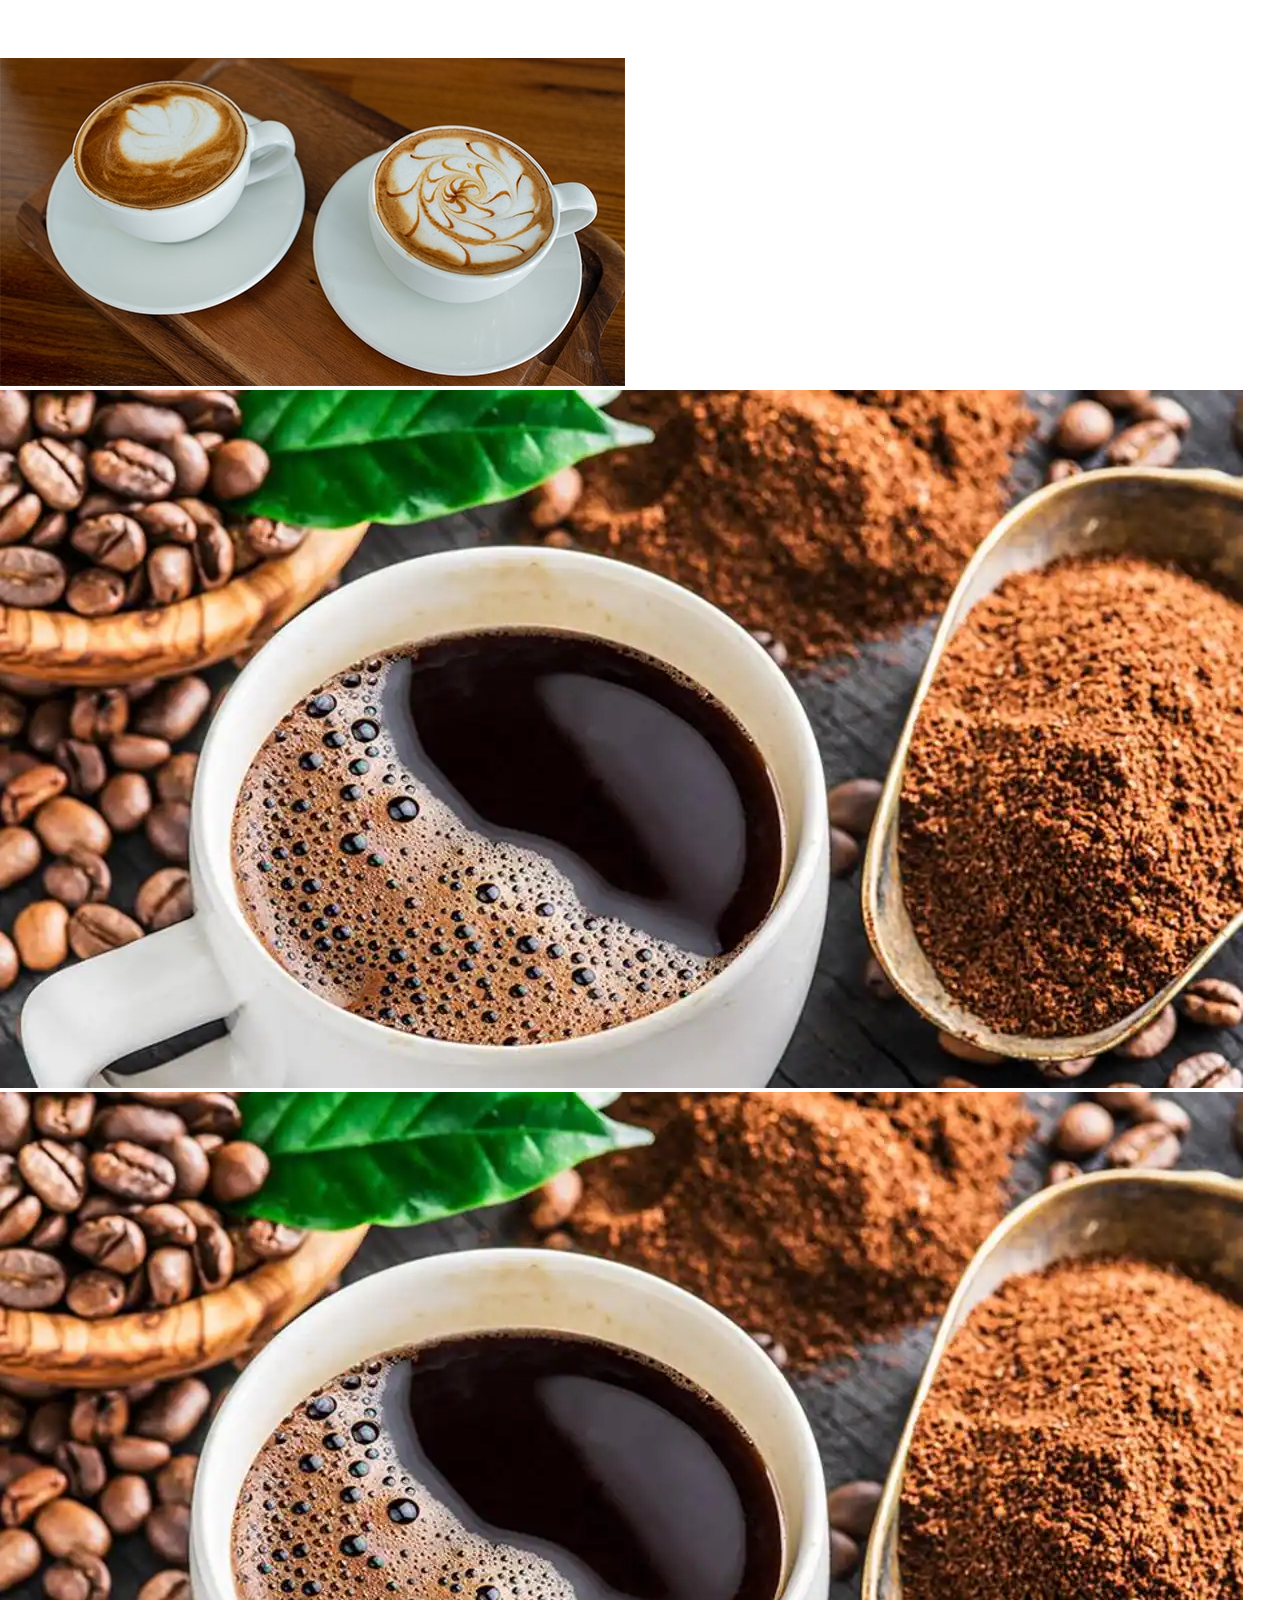
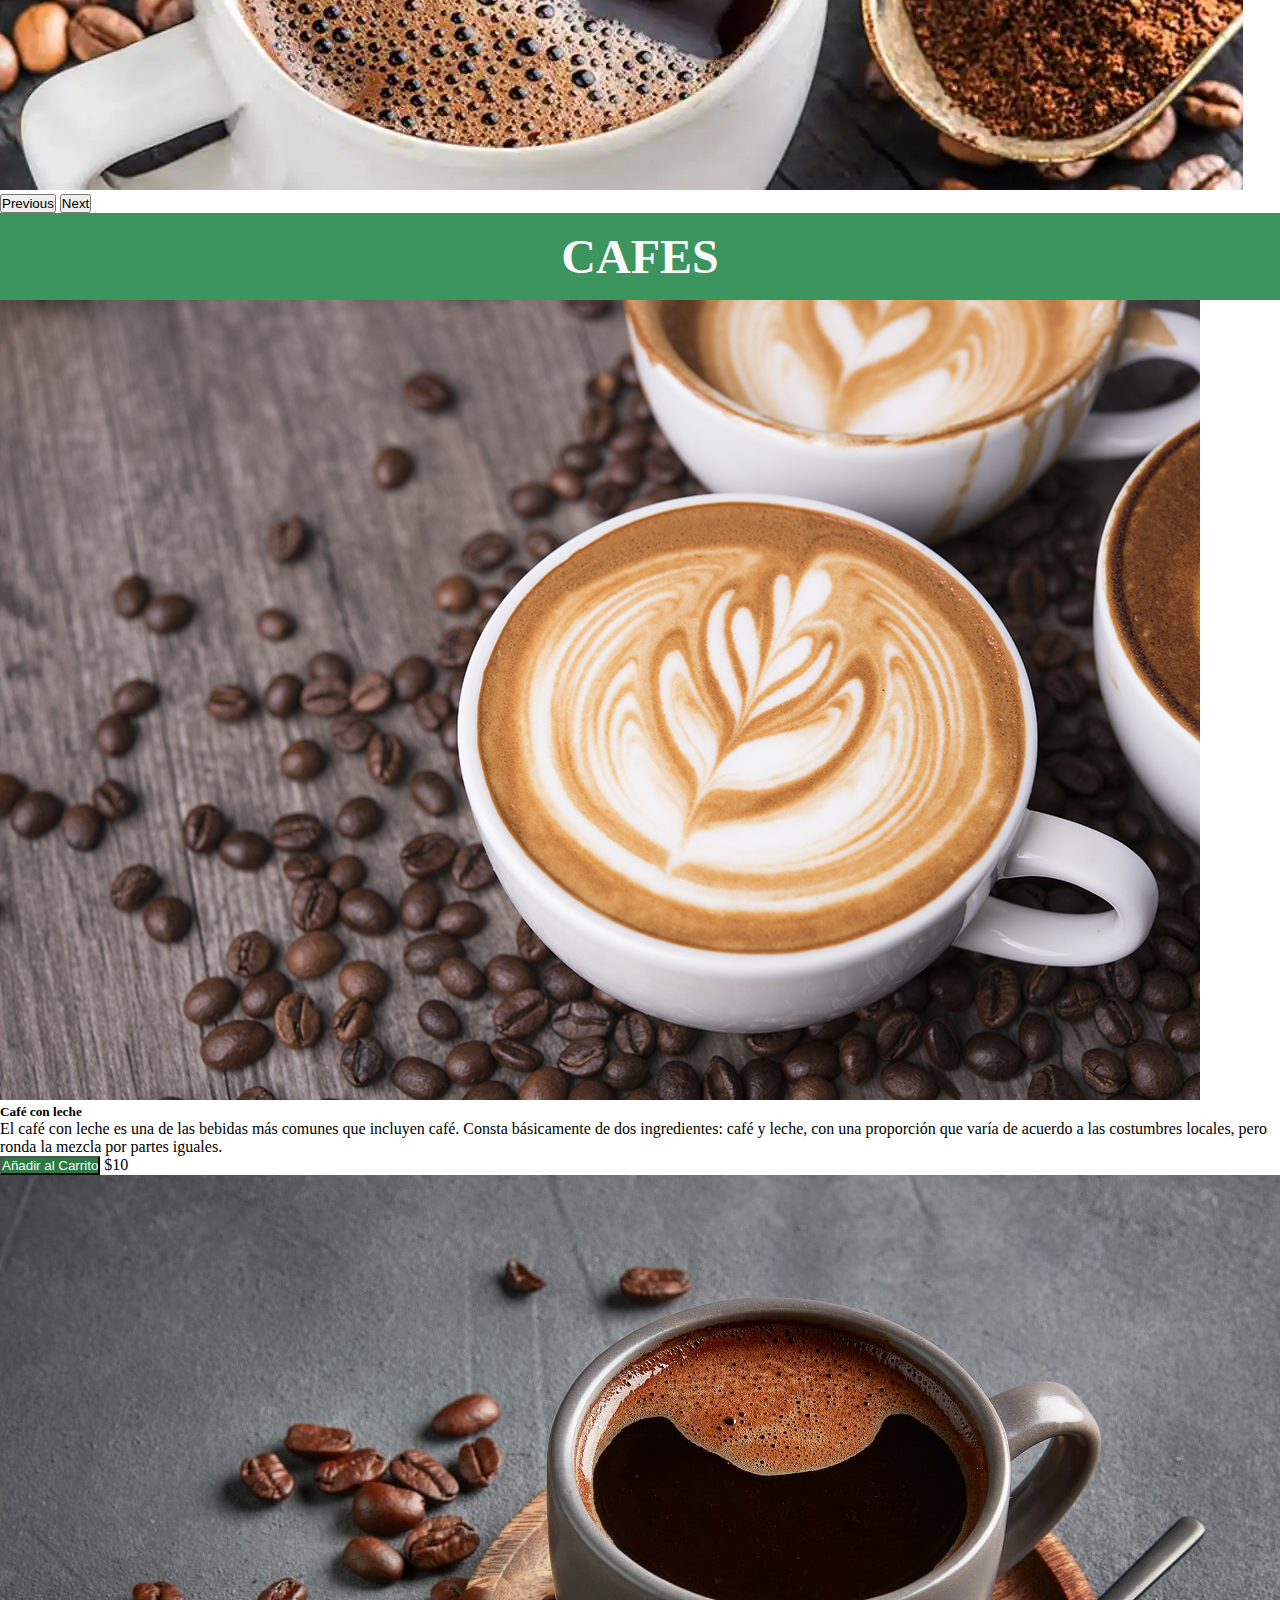
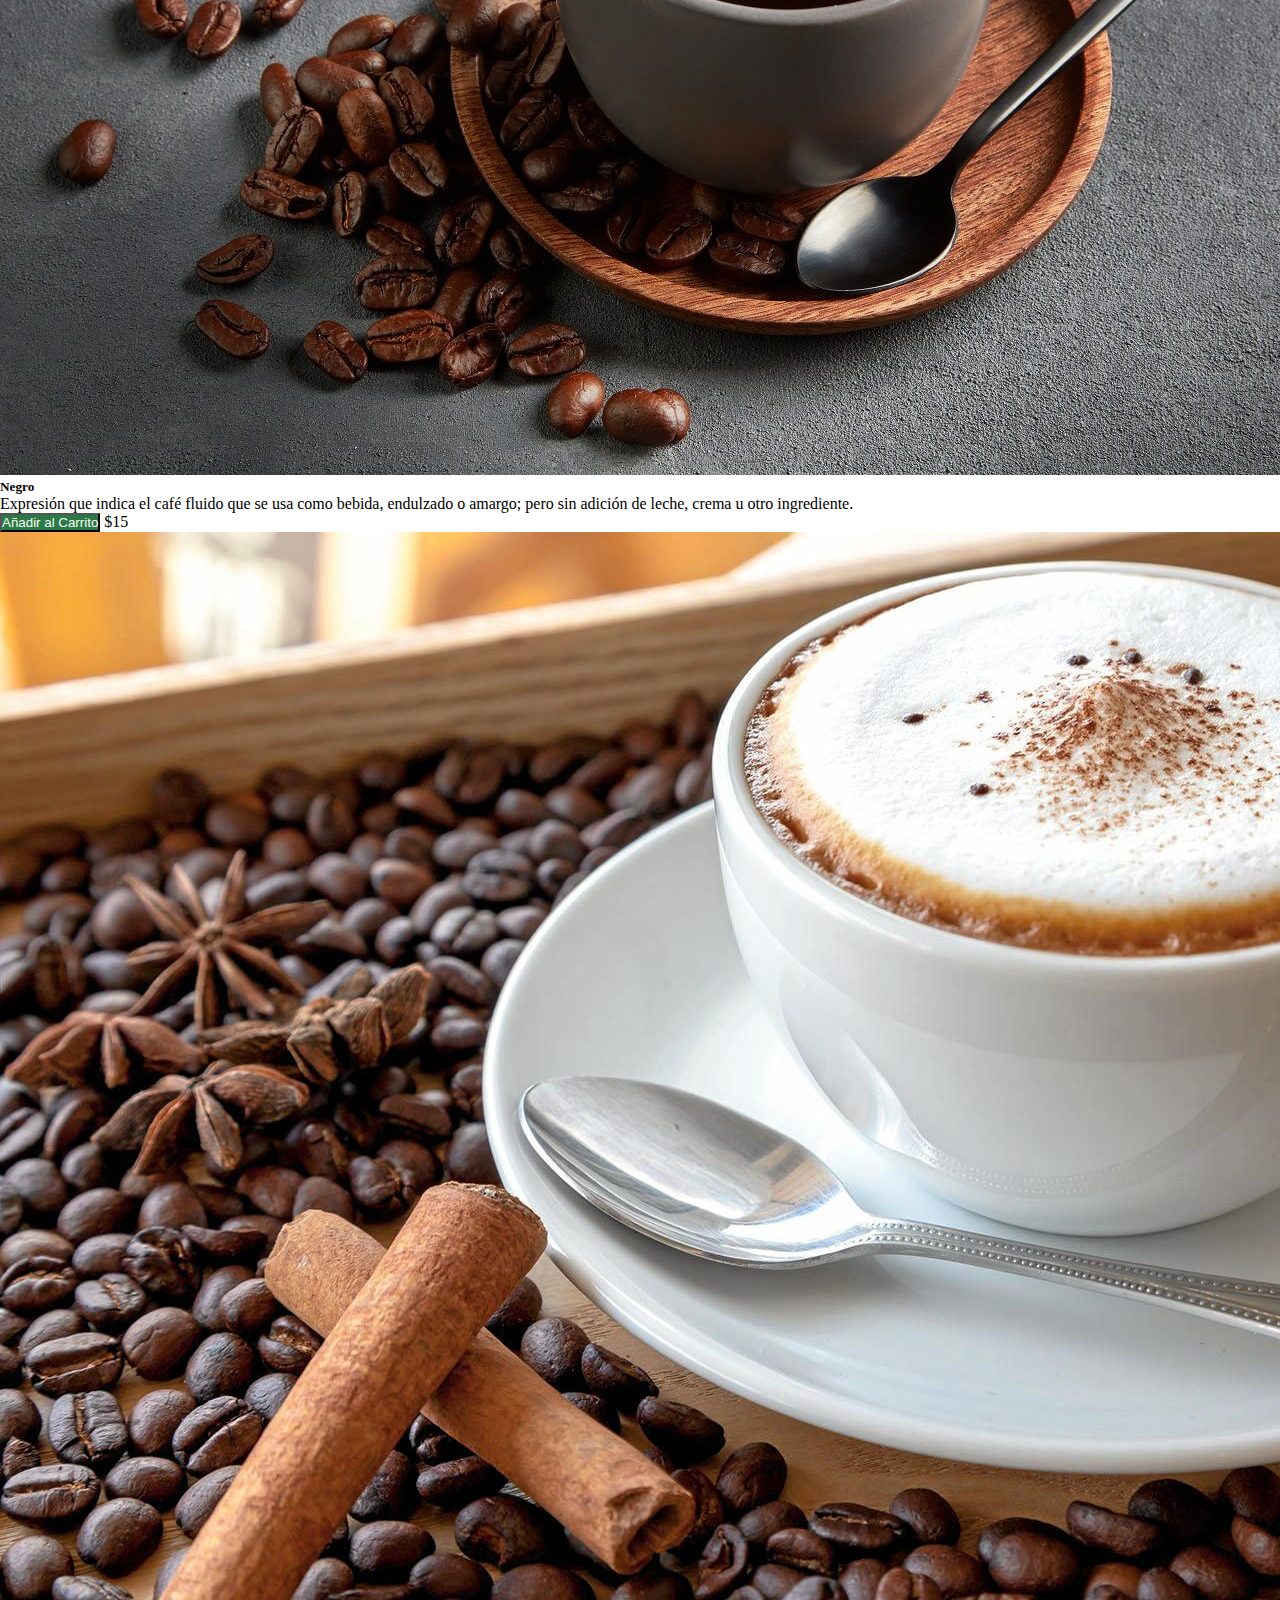
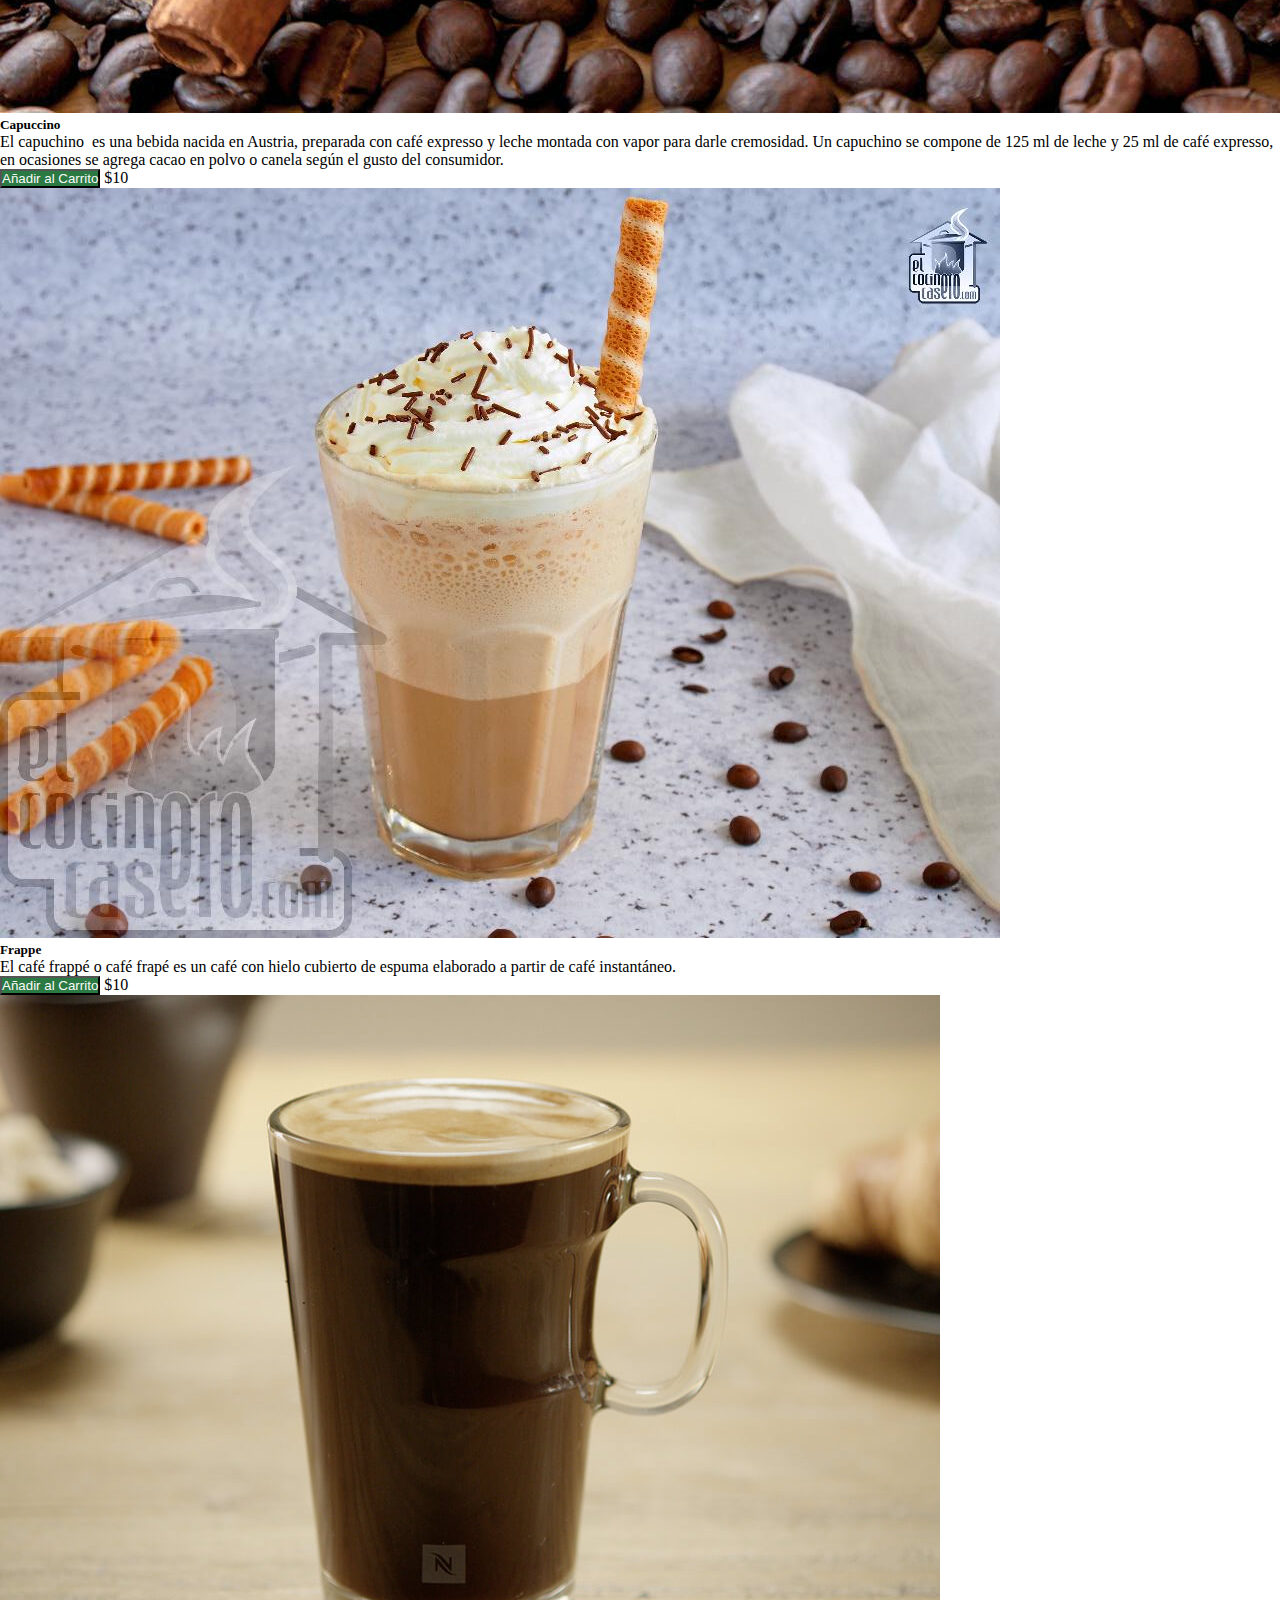
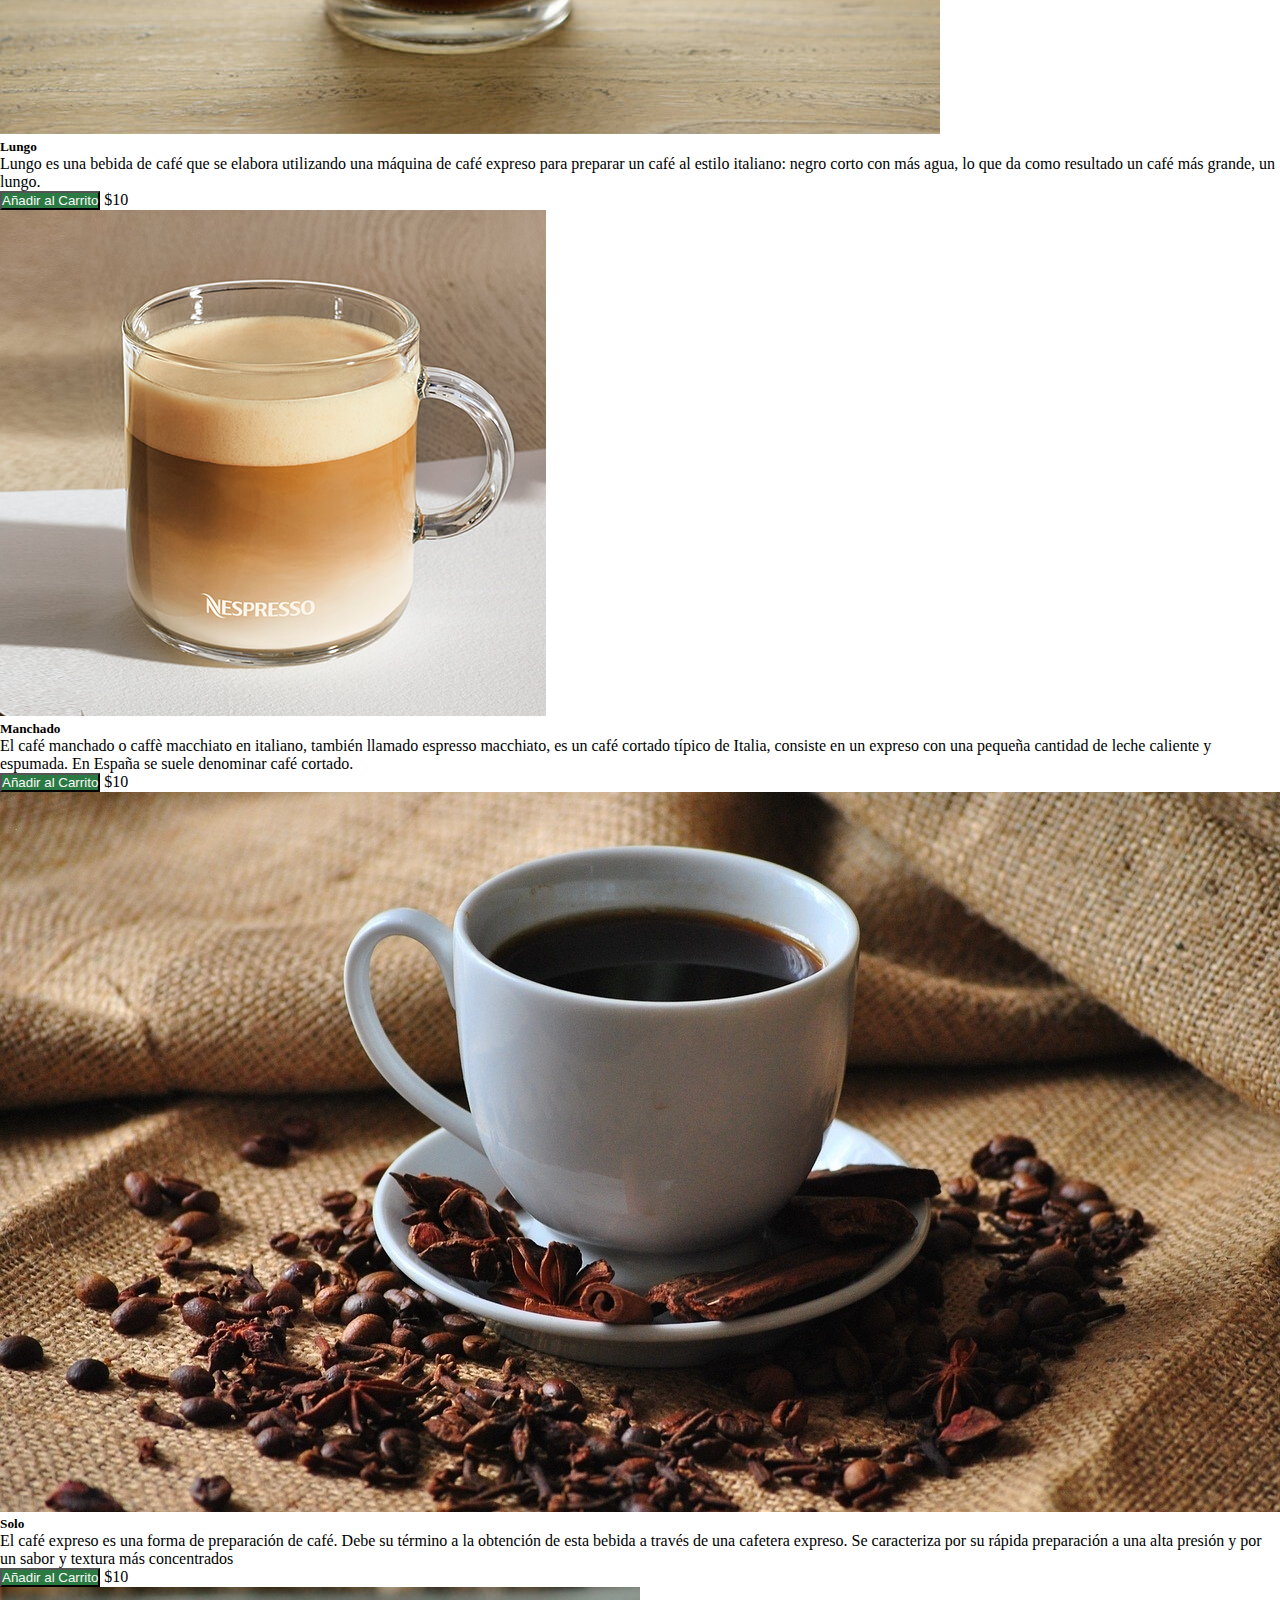
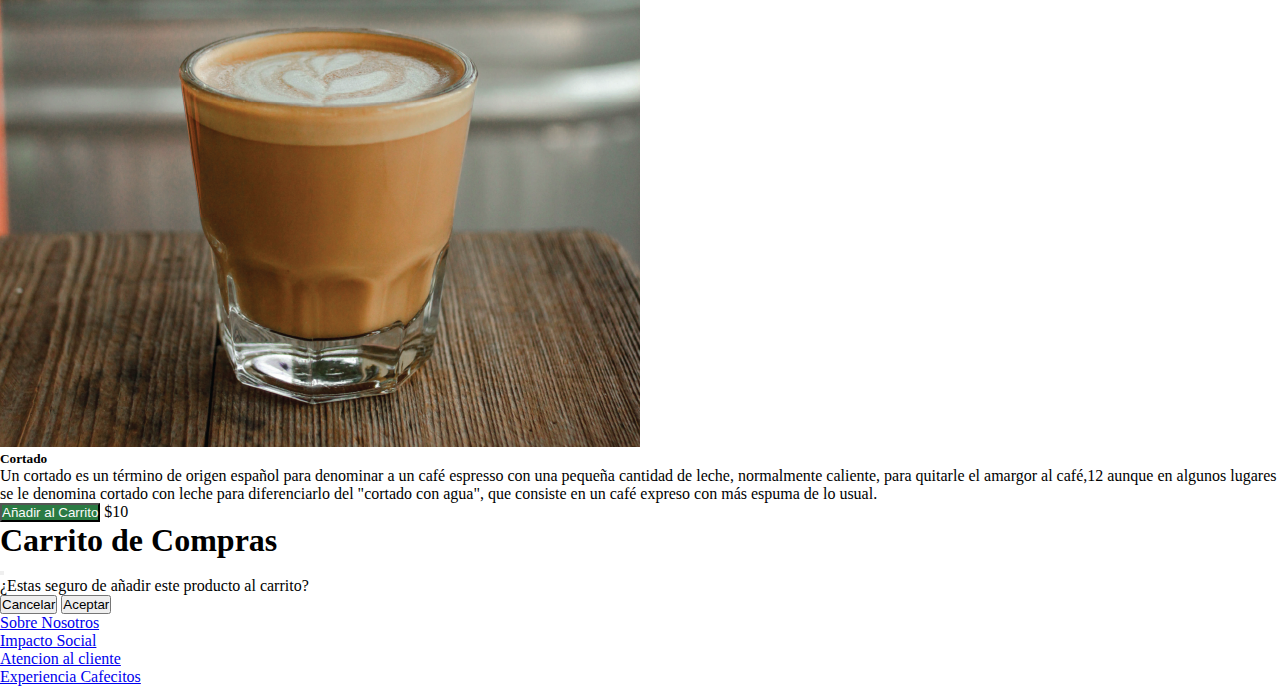
==== index.html @ 33bce2c5 "Agregue carpeta y archivo SASS" ====
<!DOCTYPE html>
<html lang="es">
<head>
    <meta charset="UTF-8">
    <meta name="viewport" content="width=device-width, initial-scale=1.0">
    <title>Tienda de cafes</title>
    <link href="https://cdn.jsdelivr.net/npm/bootstrap@5.3.2/dist/css/bootstrap.min.css" rel="stylesheet"
        integrity="sha384-T3c6CoIi6uLrA9TneNEoa7RxnatzjcDSCmG1MXxSR1GAsXEV/Dwwykc2MPK8M2HN" crossorigin="anonymous">
        <link rel="stylesheet" href="css/style.css">
</head>
<body>

<header>

    <header class="git" class="header">
        <a href="index.html" class="logo">Logo</a>
        <nav class="navbar">
            <a href="index.html">Cafeteria</a>
            <a href="html/contactate.html">Contacto</a>
            <a href="html/inicio.html">Inicio</a>
            <a href="html/menu.html">Menu</a>
            <a href="html/tienda.html">Tienda</a>
        </nav>
    </header>
    
  

    <div id="carouselExample" class="carousel slide">
        <div class="carousel-inner">
            <div class="carousel-item active">
                <img src="img/carru1.jpg" class="d-block w-100" alt="carru1">
            </div>
            <div class="carousel-item">
                <img src="img/carru2.webp" class="d-block w-100" alt="carru2">
            </div>
            <div class="carousel-item">
                <img src="img/carru2.webp" class="d-block w-100" alt=".carru3">
            </div>
        </div>
        <button class="carousel-control-prev" type="button" data-bs-target="#carouselExample" data-bs-slide="prev">
            <span class="carousel-control-prev-icon" aria-hidden="true"></span>
            <span class="visually-hidden">Previous</span>
        </button>
        <button class="carousel-control-next" type="button" data-bs-target="#carouselExample" data-bs-slide="next">
            <span class="carousel-control-next-icon" aria-hidden="true"></span>
            <span class="visually-hidden">Next</span>
        </button>
    </div>

    <!-- Productos -->
    <div class="productos">
        <h2>Cafes</h2>
    </div>

    <!-- cards -->

    <div class="container-fluid">
        <div class="row">

            <div class="card col-xl-3 col-md-6 col-sm-12">
                <img src="img/café-con-leche.jpeg" class="card-img-top" alt="cafe-con-leche">
                <div class="card-body">
                    <h5 class="card-title">Café con leche</h5>
                    <p class="card-text">El café con leche es una de las bebidas más comunes que incluyen café. Consta básicamente de dos ingredientes: café y leche, con una proporción que varía de acuerdo a las costumbres locales, pero ronda la mezcla por partes iguales.</p>
                    <button type="button" class="btn btncafecitos" data-bs-toggle="modal" data-bs-target="#exampleModal">
                        Añadir al Carrito
                    </button>
                    <span>$10</span>
                </div>
            </div>

            <div class="card col-xl-3 col-md-6 col-sm-12">
                <img src="img/Cafe-negro.jpg" class="card-img-top" alt="cafe-negro">
                <div class="card-body">
                    <h5 class="card-title">Negro</h5>
                    <p class="card-text">Expresión que indica el café fluido que se usa como bebida, endulzado o amargo; pero sin adición de leche, crema u otro ingrediente.</p>
                    <button type="button" class="btn btncafecitos" data-bs-toggle="modal" data-bs-target="#exampleModal">
                        Añadir al Carrito
                    </button>
                    <span>$15</span>
                </div>
            </div>

            <div class="card col-xl-3 col-md-6 col-sm-12">
                <img src="img/Cafe_capuchino.jpg" class="card-img-top" alt="cafe_capuchino">
                <div class="card-body">
                    <h5 class="card-title">Capuccino</h5>
                    <p class="card-text">El capuchino ​ es una bebida nacida en Austria, preparada con café expresso y leche montada con vapor para darle cremosidad. Un capuchino se compone de 125 ml de leche y 25 ml de café expresso, en ocasiones se agrega cacao en polvo o canela según el gusto del consumidor.</p>
                    <button type="button" class="btn btncafecitos" data-bs-toggle="modal" data-bs-target="#exampleModal">
                        Añadir al Carrito
                    </button>
                    <span>$10</span>
                </div>
            </div>

            <div class="card col-xl-3 col-md-6 col-sm-12">
                <img src="img/cafe-frappe.jpeg" class="card-img-top" alt="cafe-frappe">
                <div class="card-body">
                    <h5 class="card-title">Frappe</h5>
                    <p class="card-text">El café frappé o café frapé es un café con hielo cubierto de espuma elaborado a partir de café instantáneo.</p>
                    <button type="button" class="btn btncafecitos" data-bs-toggle="modal" data-bs-target="#exampleModal">
                        Añadir al Carrito
                    </button>
                    <span>$10</span>
                </div>
            </div>

        </div>

        <div class="row">

            <div class="card col-xl-3 col-md-6 col-sm-12">
                <img src="img/cafe-largo.jpg" class="card-img-top" alt="cafe-largo">
                <div class="card-body">
                    <h5 class="card-title">Lungo</h5>
                    <p class="card-text">Lungo es una bebida de café que se elabora utilizando una máquina de café expreso para preparar un café al estilo italiano: negro corto con más agua, lo que da como resultado un café más grande, un lungo.</p>
                    <button type="button" class="btn btncafecitos" data-bs-toggle="modal" data-bs-target="#exampleModal">
                        Añadir al Carrito
                    </button>
                    <span>$10</span>
                </div>
            </div>

            <div class="card col-xl-3 col-md-6 col-sm-12">
                <img src="img/cafe-manchado.jpg" class="card-img-top" alt="cafe-manchado">
                <div class="card-body">
                    <h5 class="card-title">Manchado</h5>
                    <p class="card-text">El café manchado o caffè macchiato en italiano, también llamado espresso macchiato, es un café cortado típico de Italia, consiste en un expreso con una pequeña cantidad de leche caliente y espumada. En España se suele denominar café cortado.</p>
                    <button type="button" class="btn btncafecitos" data-bs-toggle="modal" data-bs-target="#exampleModal">
                        Añadir al Carrito
                    </button>
                    <span>$10</span>
                </div>
            </div>

            <div class="card col-xl-3 col-md-6 col-sm-12">
                <img src="img/cafe-solo.jpg" class="card-img-top" alt="cafe-solo">
                <div class="card-body">
                    <h5 class="card-title">Solo</h5>
                    <p class="card-text">El café expreso es una forma de preparación de café.​ Debe su término a la obtención de esta bebida a través de una cafetera expreso.​ Se caracteriza por su rápida preparación a una alta presión y por un sabor y textura más concentrados</p>
                    <button type="button" class="btn btncafecitos" data-bs-toggle="modal" data-bs-target="#exampleModal">
                        Añadir al Carrito
                    </button>
                    <span>$10</span>
                </div>
            </div>

            <div class="card col-xl-3 col-md-6 col-sm-12">
                <img src="img/Cortadito.png" class="card-img-top" alt="Cortadito">
                <div class="card-body">
                    <h5 class="card-title">Cortado</h5>
                    <p class="card-text">Un cortado es un término de origen español para denominar a un café espresso con una pequeña cantidad de leche, normalmente caliente, para quitarle el amargor al café,1​2​ aunque en algunos lugares se le denomina cortado con leche para diferenciarlo del "cortado con agua", que consiste en un café expreso con más espuma de lo usual.</p>
                    <button type="button" class="btn btncafecitos" data-bs-toggle="modal" data-bs-target="#exampleModal">
                        Añadir al Carrito
                    </button>
                    <span>$10</span>
                </div>
            </div>

        </div>
    </div>

     <!-- Modal -->
     <div class="modal fade" id="exampleModal" tabindex="-1" aria-labelledby="exampleModalLabel" aria-hidden="true">
        <div class="modal-dialog">
            <div class="modal-content">
                <div class="modal-header">
                    <h1 class="modal-title fs-5" id="exampleModalLabel">Carrito de Compras</h1>
                    <button type="button" class="btn-close" data-bs-dismiss="modal" aria-label="Close"></button>
                </div>
                <div class="modal-body">
                    ¿Estas seguro de añadir este producto al carrito?
                </div>
                <div class="modal-footer">
                    <button type="button" class="btn btn-secondary" data-bs-dismiss="modal">Cancelar</button>
                    <button type="button" class="btn btn-primary">Aceptar</button>
                </div>
            </div>
        </div>
    </div>

    <div class="col-6 col-md-2 mb-3">
        <h5 class="Section"></h5>
        <ul class="nav flex-column">
          <li class="nav-item mb-2"><a href="#" class="nav-link p-0 text-body-secondary">Sobre Nosotros</a></li>
          <li class="nav-item mb-2"><a href="#" class="nav-link p-0 text-body-secondary">Impacto Social</a></li>
          <li class="nav-item mb-2"><a href="#" class="nav-link p-0 text-body-secondary">Atencion al cliente</a></li>
          <li class="nav-item mb-2"><a href="#" class="nav-link p-0 text-body-secondary">Experiencia Cafecitos</a></li>
        </ul>
      </div>


    

    <script src="https://cdn.jsdelivr.net/npm/bootstrap@5.3.2/dist/js/bootstrap.bundle.min.js"
        integrity="sha384-C6RzsynM9kWDrMNeT87bh95OGNyZPhcTNXj1NW7RuBCsyN/o0jlpcV8Qyq46cDfL"
        crossorigin="anonymous"></script>
</body>
</html>
---- css/style.css ----
@import url('https://fonts.googleapis.com/css2?family=Montserrat:ital,wght@0,400;1,200&family=Open+Sans:ital,wght@0,300;0,400;1,500&family=Poppins:ital,wght@0,200;0,300;0,400;1,100;1,200;1,300&family=Roboto&family=Roboto+Condensed:ital,wght@1,300&family=Roboto+Mono:ital,wght@0,300;0,400;1,300&display=swap');

.imgLogo{
    width: 150px;
}

.encabezado {
    background-color: #fff;
    
}

.menuNav a {
    text-transform: uppercase;
    font-size: 1.4rem;
    border-left: 1px solid #24a735;
    border-right: 1px solid #22692c;
    padding: 0;
}

.menuNav a:hover {
    background-color: #335735;
    color: #fafafa;
}

/* *Productos* */

.productos {
    background-color: #3c945e;
    color: #fafafa;
    text-align: center;
    text-transform: uppercase;
    font-weight: bold;
    padding: 16px;
}

.productos h2 {
    font-size: 3rem;
}

/* *Botones* */

.btncafecitos {
    background-color: #2b7a43;
    color: #fafafa;
}

.btncafecitos:hover {
    background-color: #21612c;
    color: #fafafa;
}

.card {
    border: none;
}

.contactate {
    margin: auto;
}

.nombre {
    margin: auto;
    padding: auto;
    background-color: #21612c;
}

.contacto{
    color: rgb(235, 235, 235);
    padding: 0;
    margin: 0;
    font-family: 'Gill Sans', 'Gill Sans MT', Calibri, 'Trebuchet MS', sans-serif;

}
.body1{
    background: linear-gradient(90deg, rgb(66, 136, 101), 0%, rgb(71, 150, 92) 35%, rgb(31, 73, 41) 100%);
    font-family: 'Times New Roman', Times, serif;

}

/* contactate */

.form{
width: 24%;
padding: 50px;
border-radius: 20px;
}

.boton{
display: flex;
align-items: center;
justify-content: center;
}

.container2 {


position: absolute;
width: 100%;
bottom: 0;
left: 0;
height: 200px;
}

.footer{
bottom: 0;
position: absolute;
}


.row{
box-sizing: content-box;
width: 100%;
}

/* INICIO */

.body{
    background: linear-gradient(90deg, rgb(66, 136, 101), 0%, rgb(71, 150, 92) 35%, rgb(31, 73, 41) 100%);
}

.text1{
    text-align: center;
    padding: 100px;
}
.subt1{
    text-align: center;
    text-transform: uppercase;
}

.titulo1{
    text-align: center;
    padding: 80px;
    margin: 20px;
}

.parrafo1{
    text-align: center;
    width: 400px;
    height: 300px;
    margin-left: 750px;  
}

.titulo2{
    text-align: center;
    margin: 20px;

}

.parrafo2{
    text-align: center;
    width: 400px;
    height: 300px;
    margin-left: 750px;  
}

.titulo3{
   display: flex;
   justify-content: center;
   align-items: flex-end;
}

.parrafo3{
    text-align: center;
    width: 400px;
    height: 300px;
    margin-left: 750px;
}

.contenedorimg {
    text-align: center;
}

/* contacto */

.fondo1 {background: linear-gradient(90deg, rgb(66, 136, 101), 0%, rgb(71, 150, 92) 35%, rgb(31, 73, 41) 100%);
}

.containerform {
    margin-top: 100px;
}

.contenedorPadre{
    display: flex;
    text-align: center;
    justify-content: center;
    align-items: center;
}

/* menu */

.tituloMenu{
    text-align: center;
    justify-content: center;
    font-size: 20px;
    font-family: Montserrat;
    background-color: #21612c;

}

.tituloTienda {
    text-align: center;
    color: #21612c;
    font-family: serif;    
}

.parrafoA {
    font-family: Montserrat;
}


.Titulomenu {
    text-align: center;
    color: #21612c;
    font-family: serif;
}

/* navs */

*{
    margin: 0;
    padding: 0;
    box-sizing: border-box;
}

body{
    min-height: 100vh;

}

.header{
    position: fixed;
    top: 0;
    left: 0;
    width: 100%;
    padding: 20px 100px;
    background-color: seagreen;
    display: flex;
    justify-content: space-between;
    align-items: center;
    z-index: 100;
}

.logo{
    font-size: 32px;
    color: white;
    text-decoration: none;
    font-weight: 700;
}

.navbar a{
    position: relative;
    font-size: 18px;
    color: #fff;
    font-weight: 300;
    text-decoration: none;
    margin-left: 40px;

}

.navbar a::before {
    content: '';
    position: absolute;
    top: 100%;
    left: 0;
    width: 0;
    height: 2px;
    background: #fff;
    transition: .3s;
}

.navbar a:hover::before {
    width: 100%;
}
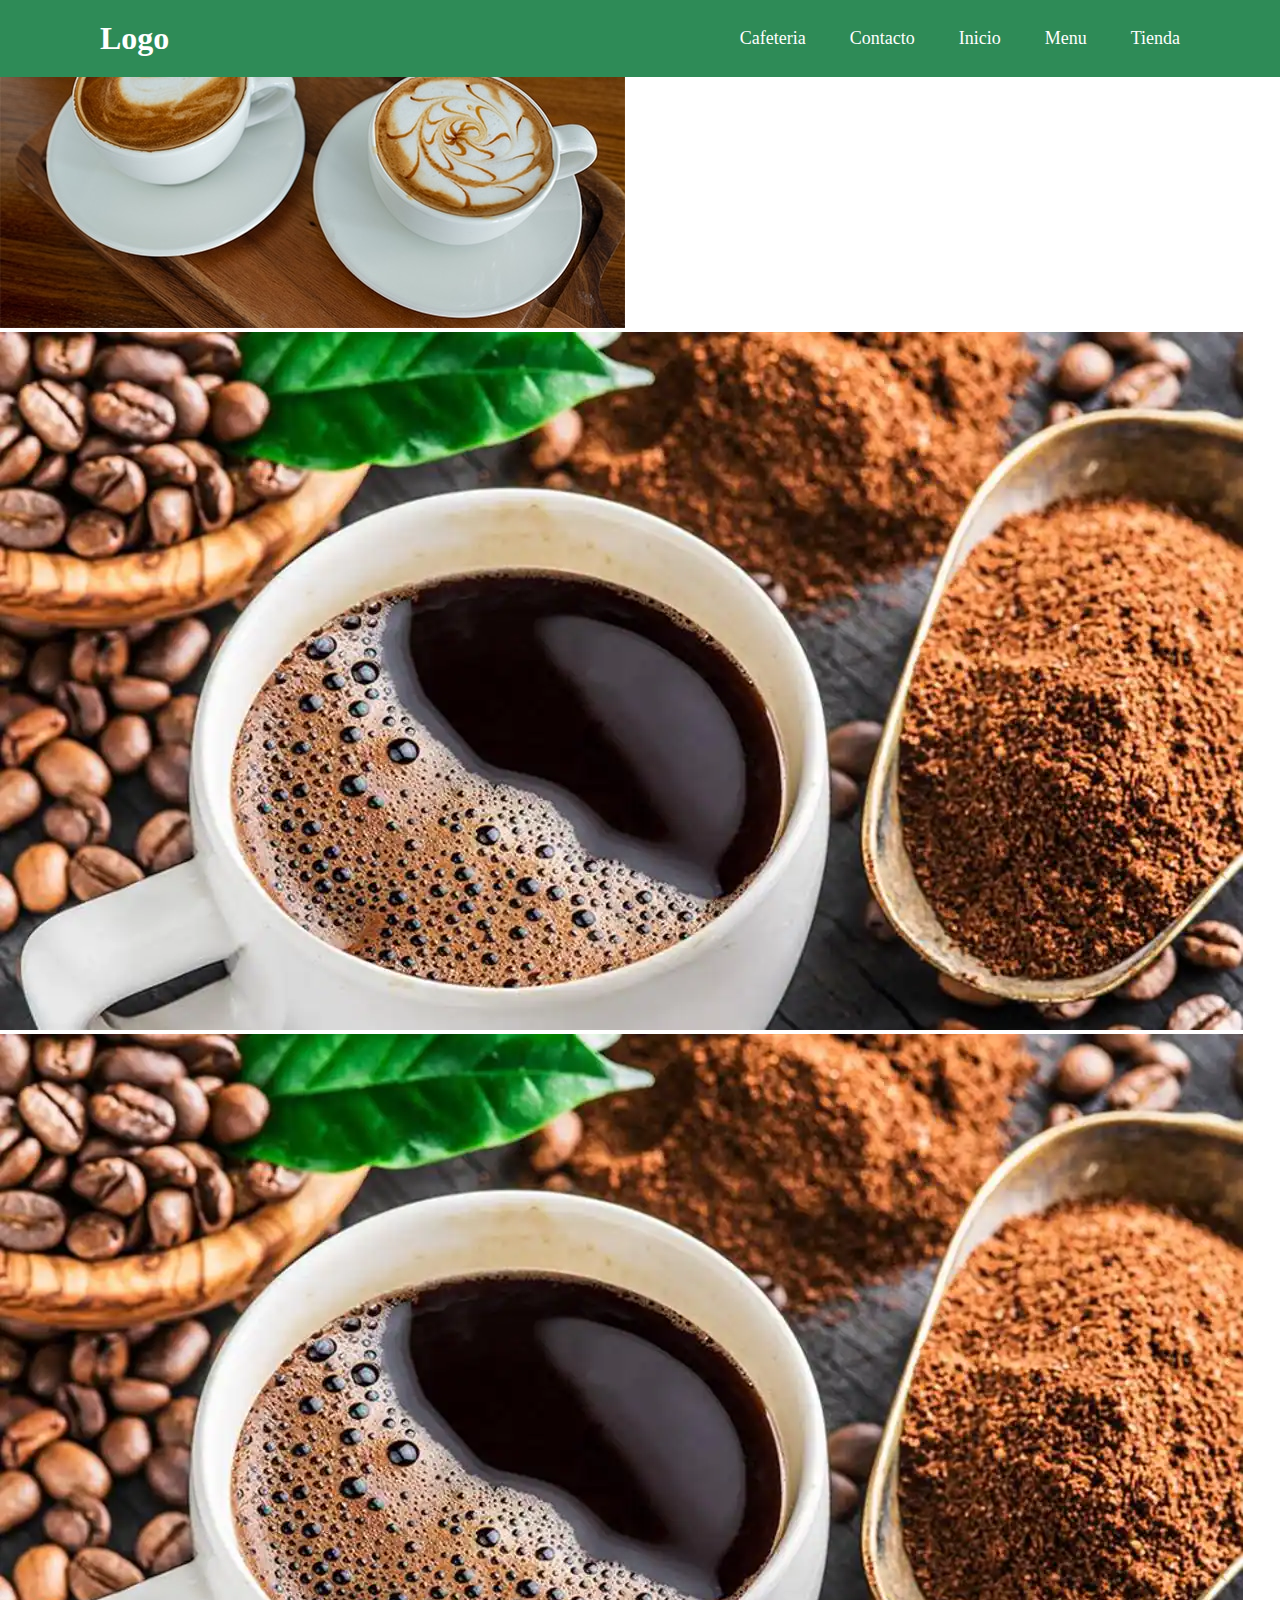
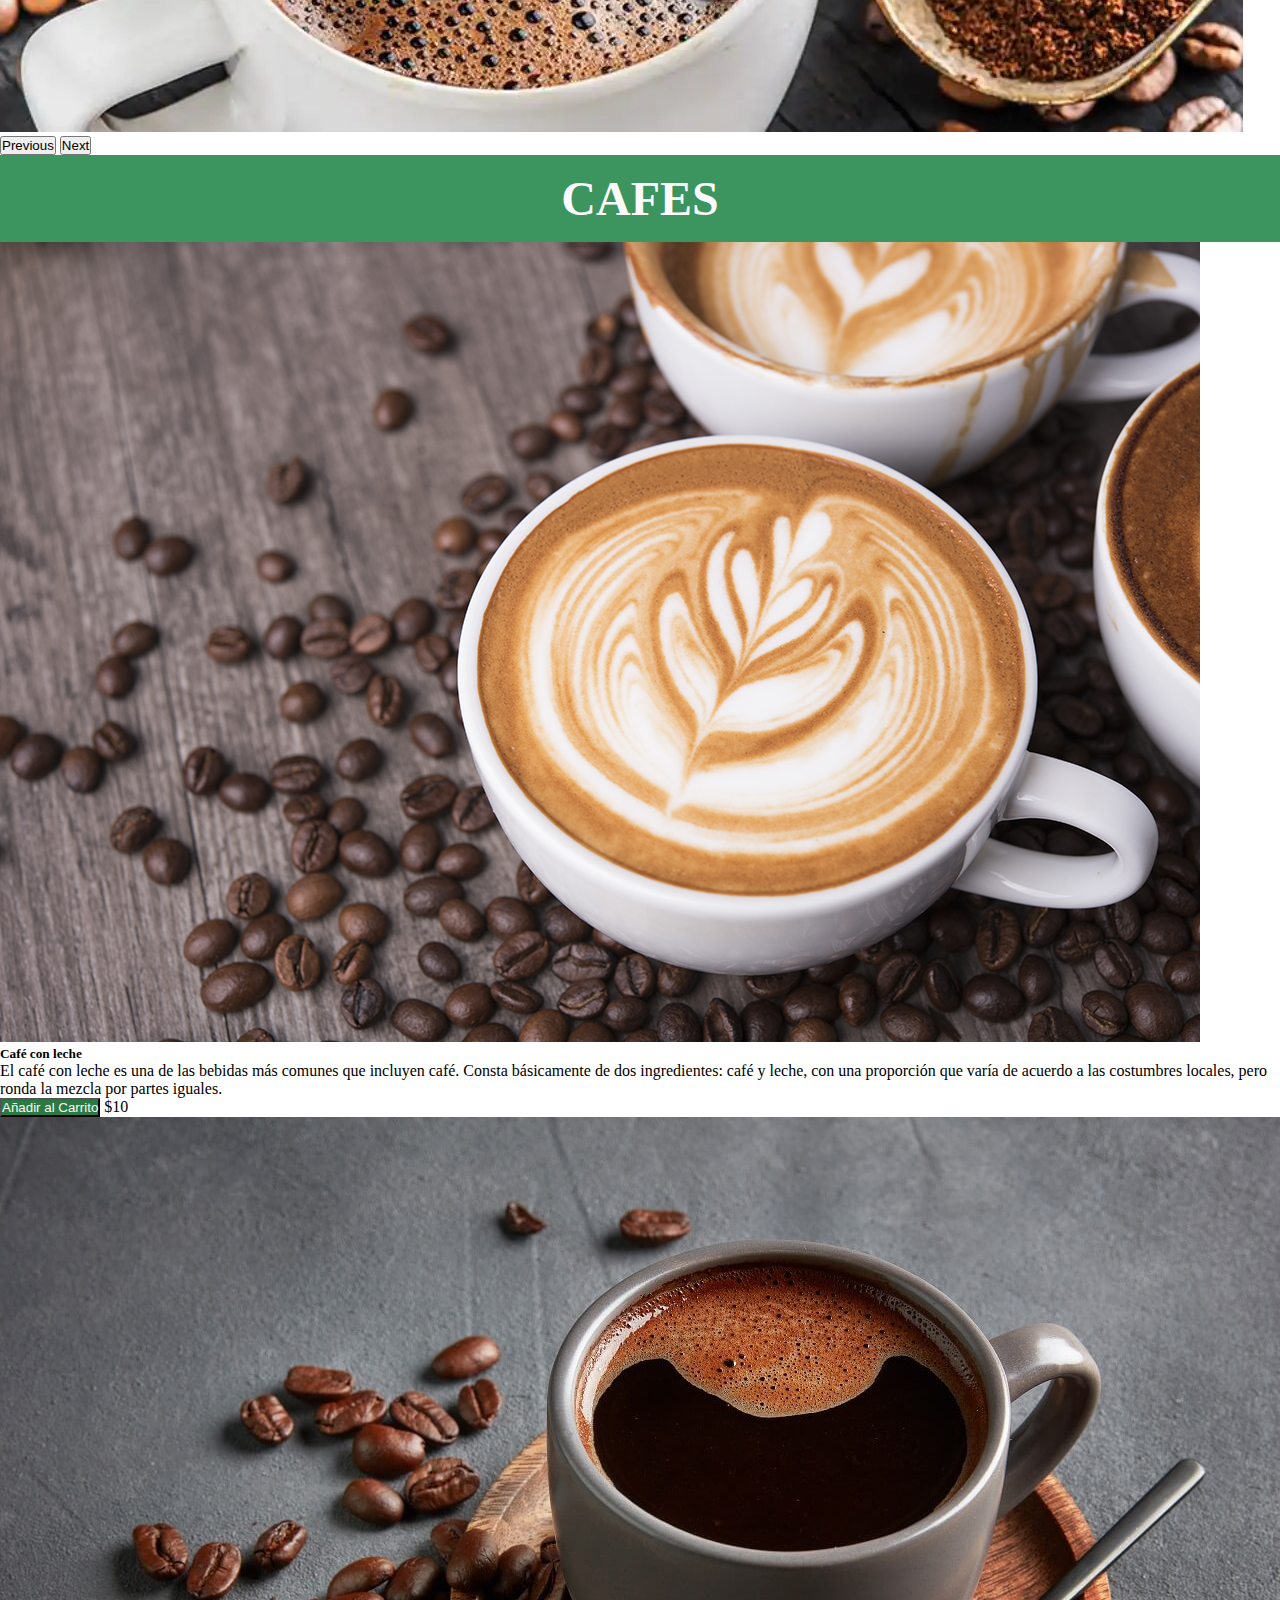
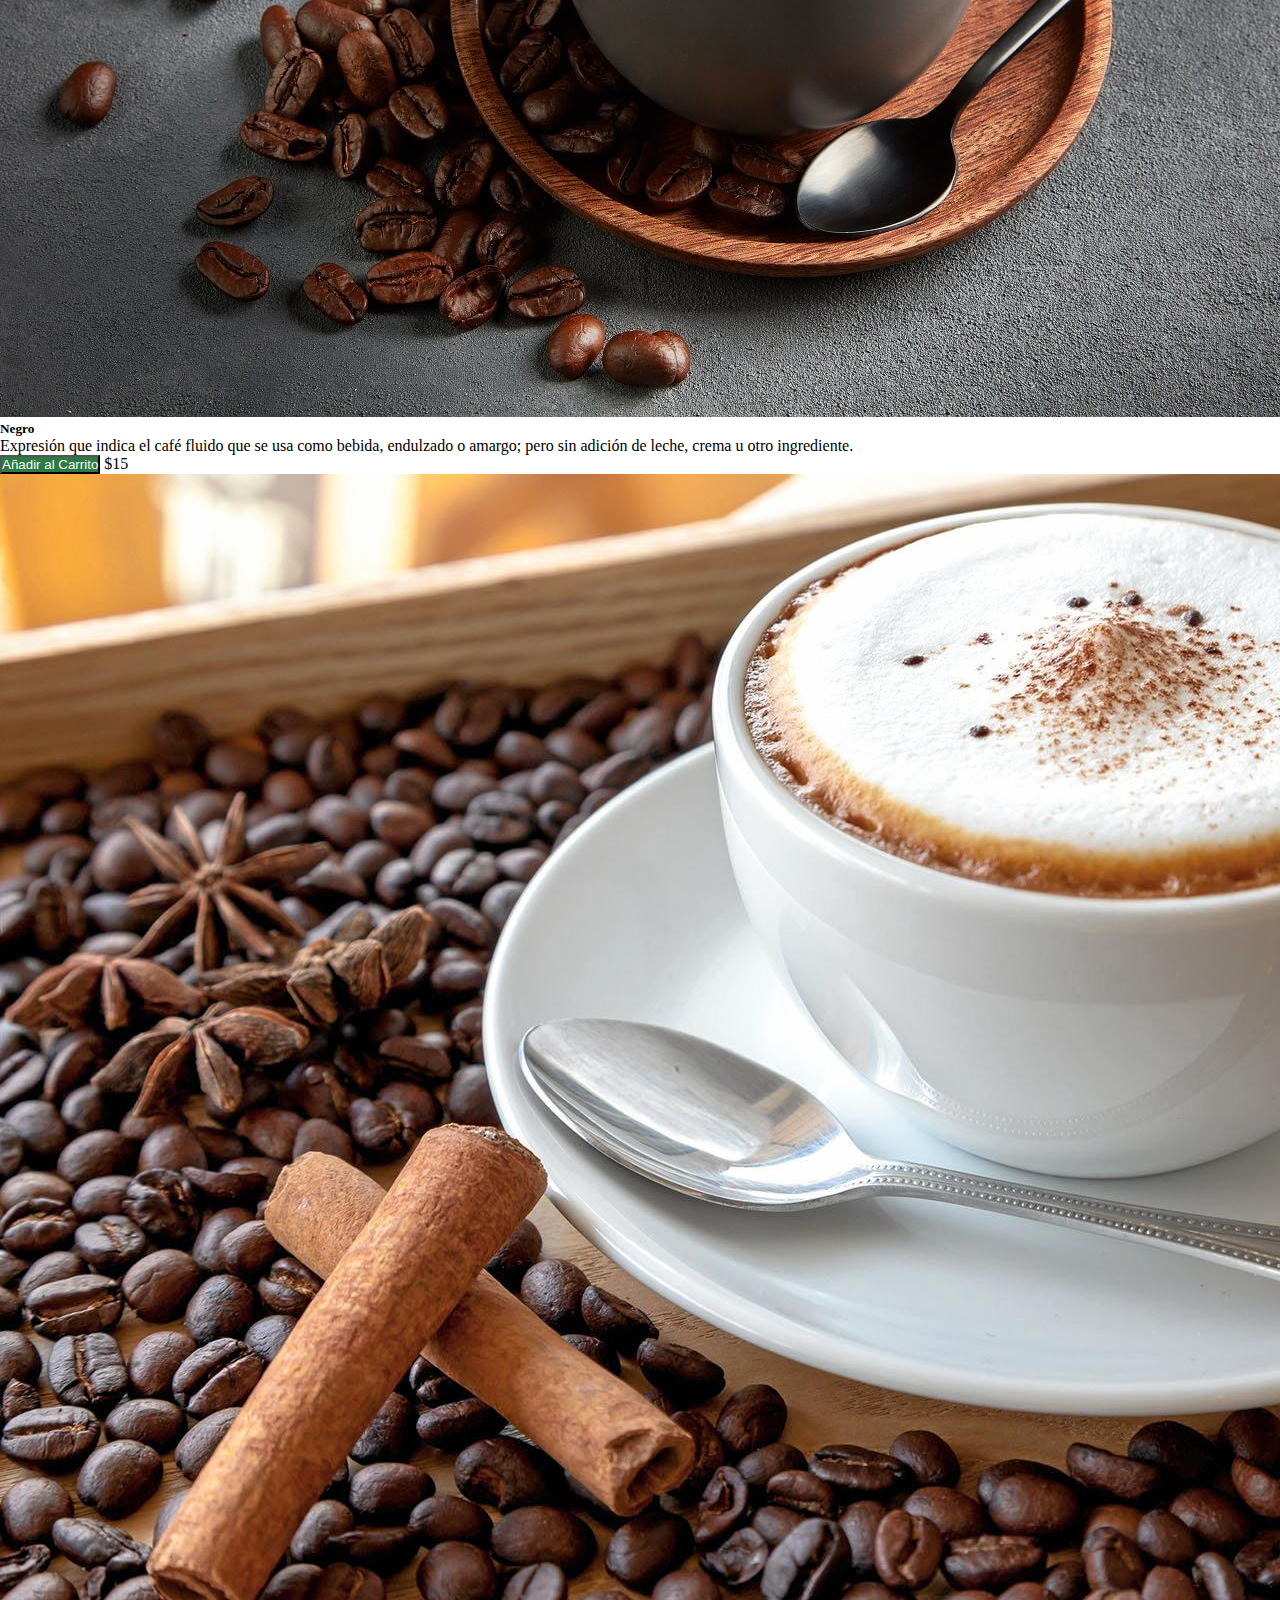
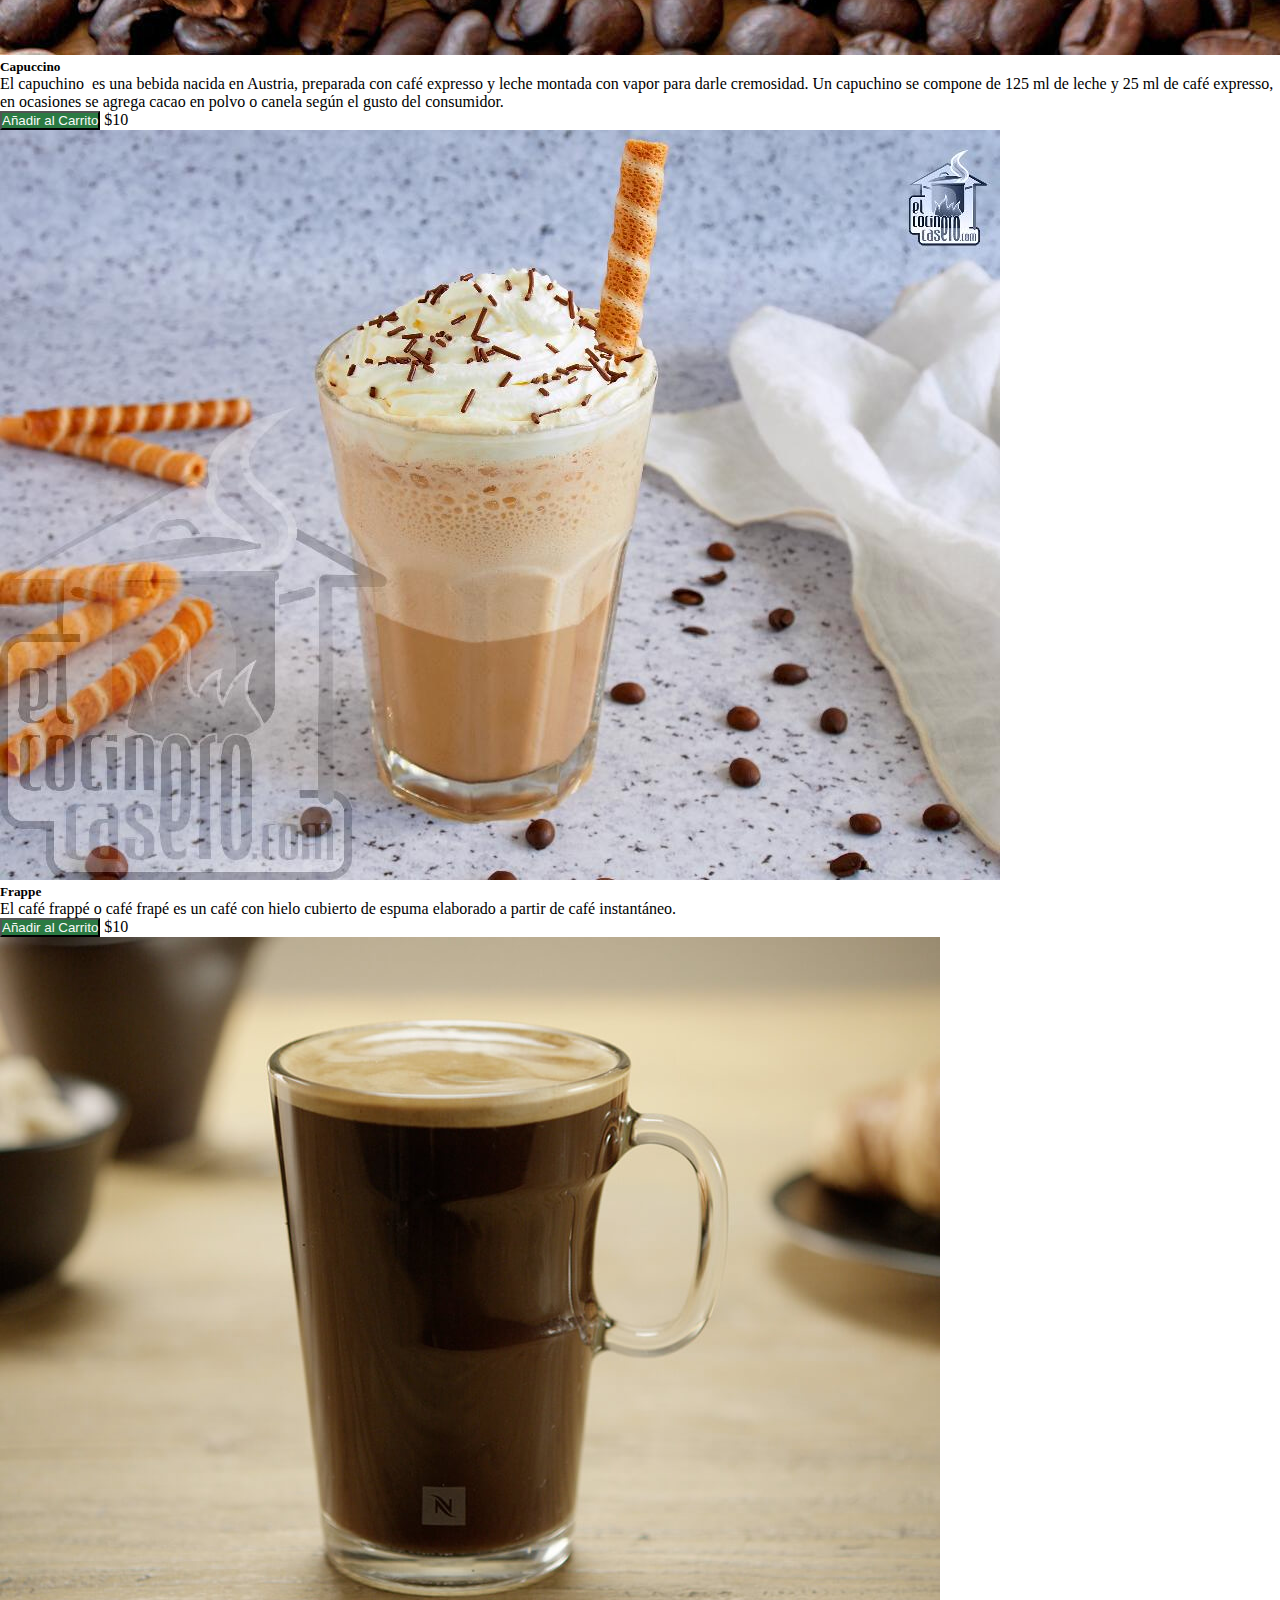
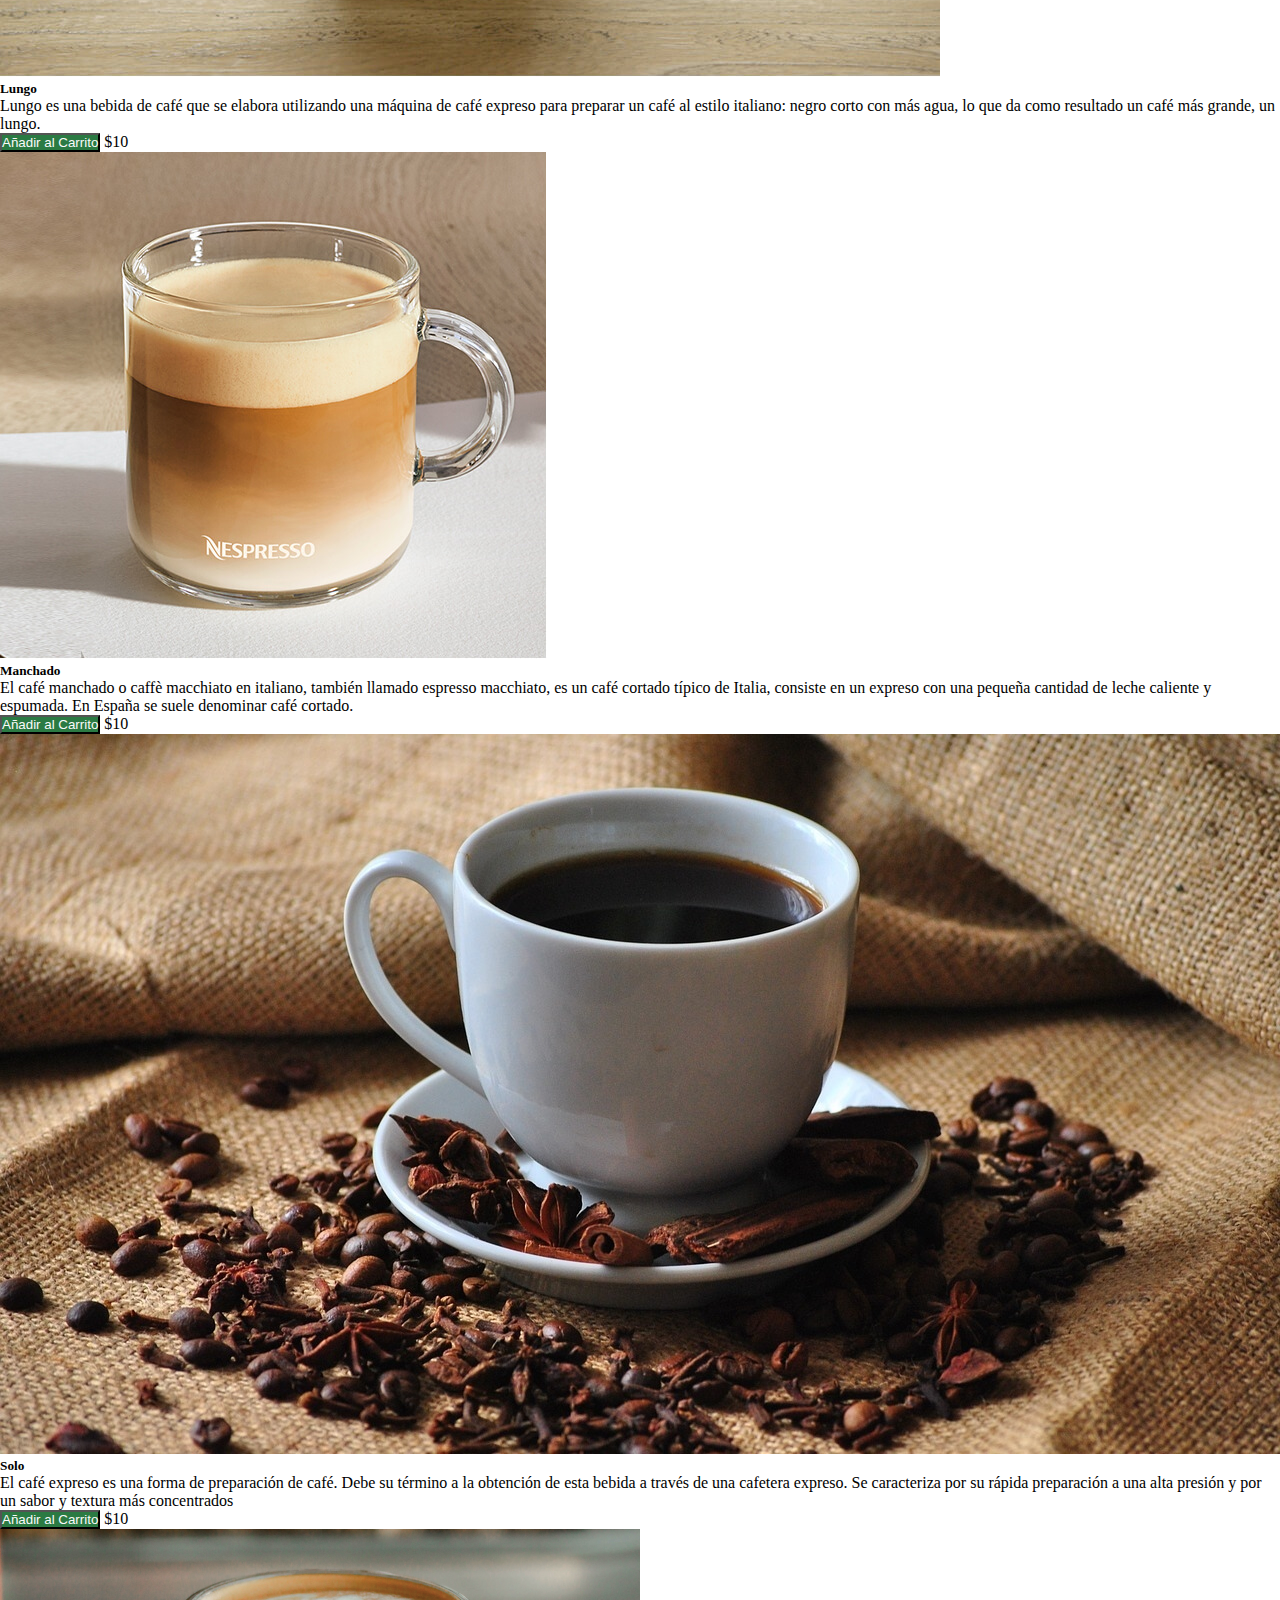
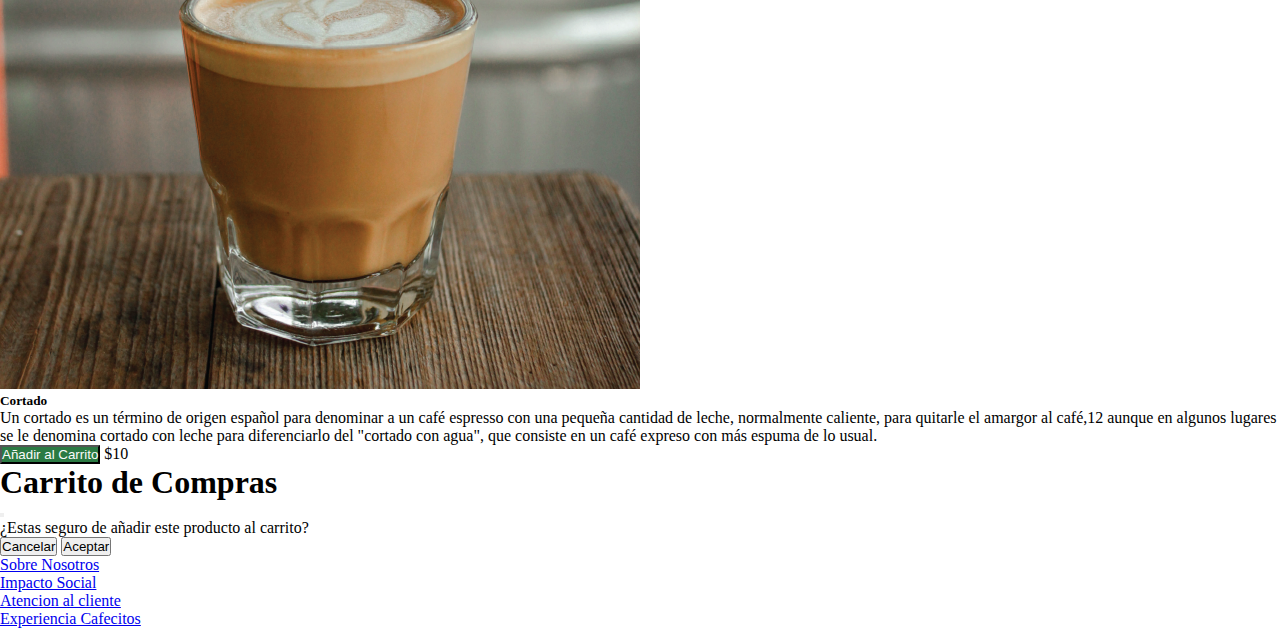
==== commit 20c10d72: "arregle el nav" ====
--- a/index.html
+++ b/index.html
@@ -12,7 +12,7 @@
 
 <header>
 
-    <header class="git" class="header">
+    <header class="header">
         <a href="index.html" class="logo">Logo</a>
         <nav class="navbar">
             <a href="index.html">Cafeteria</a>
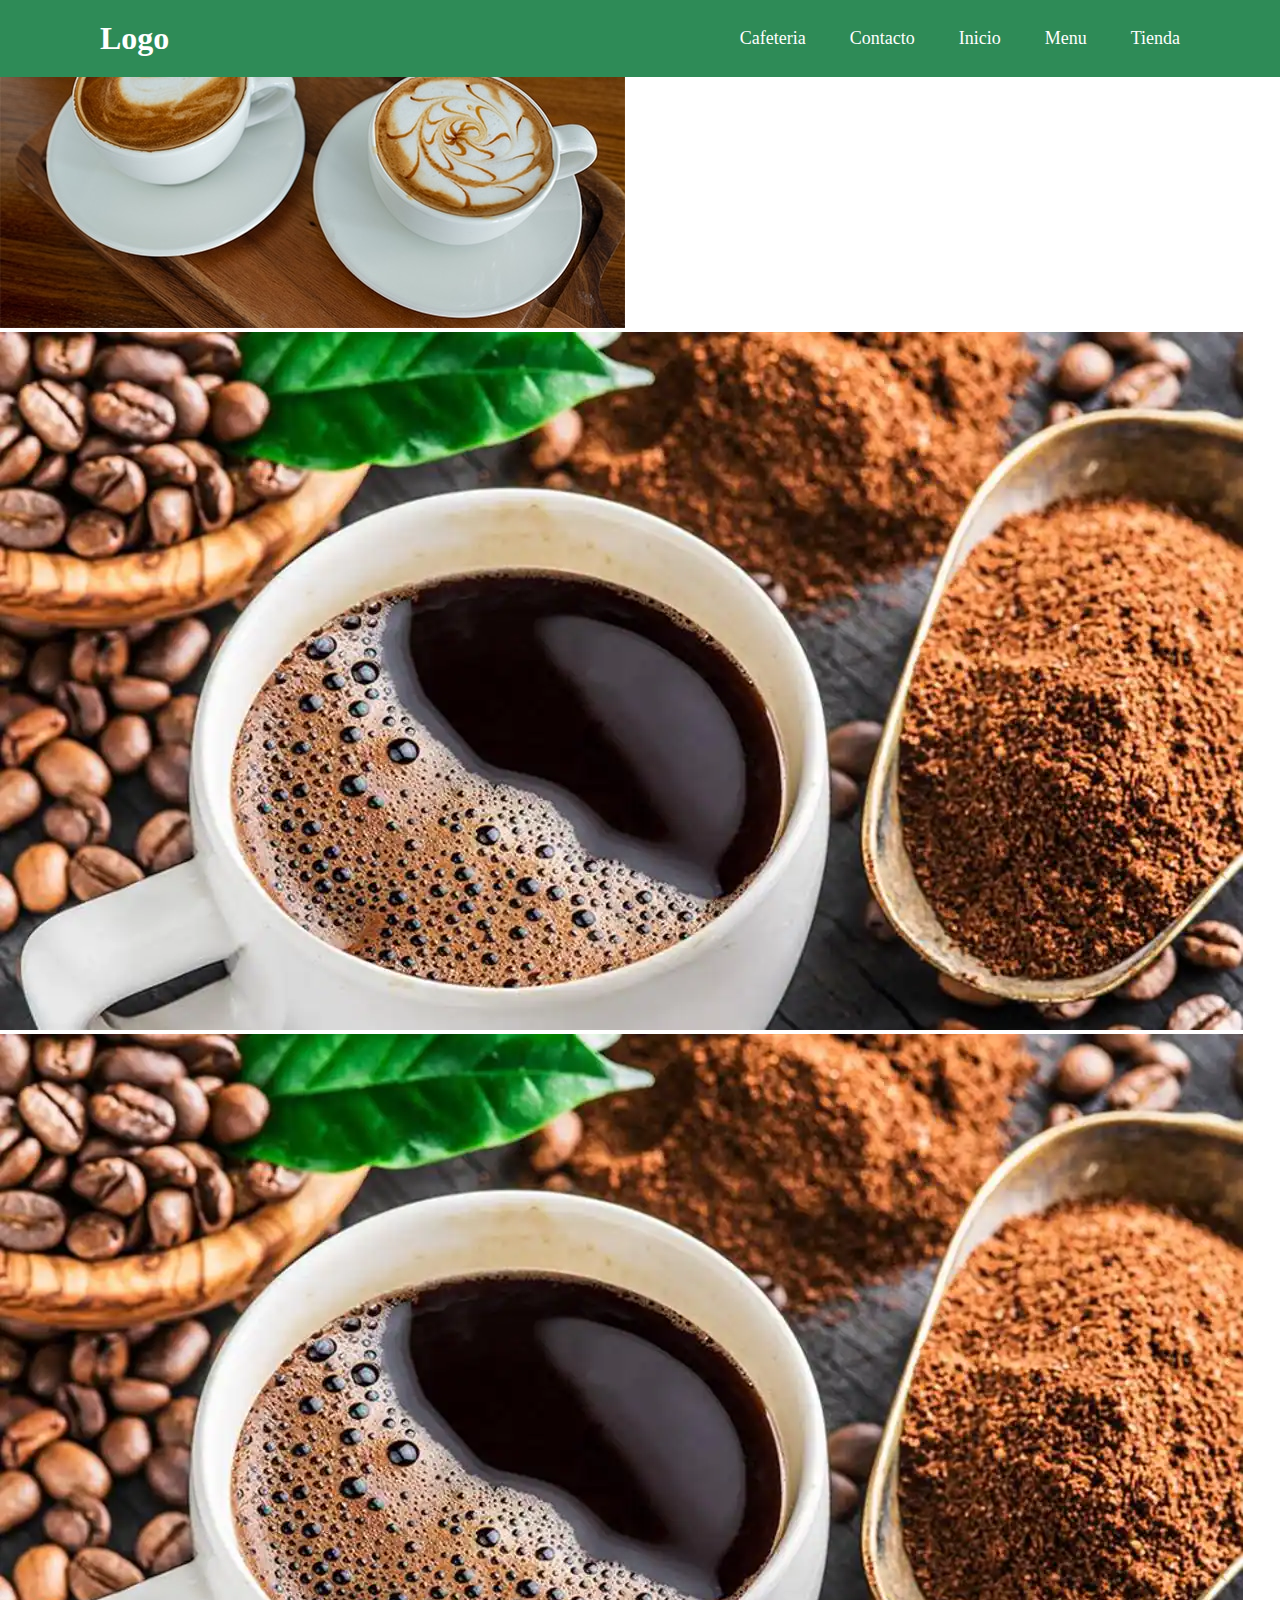
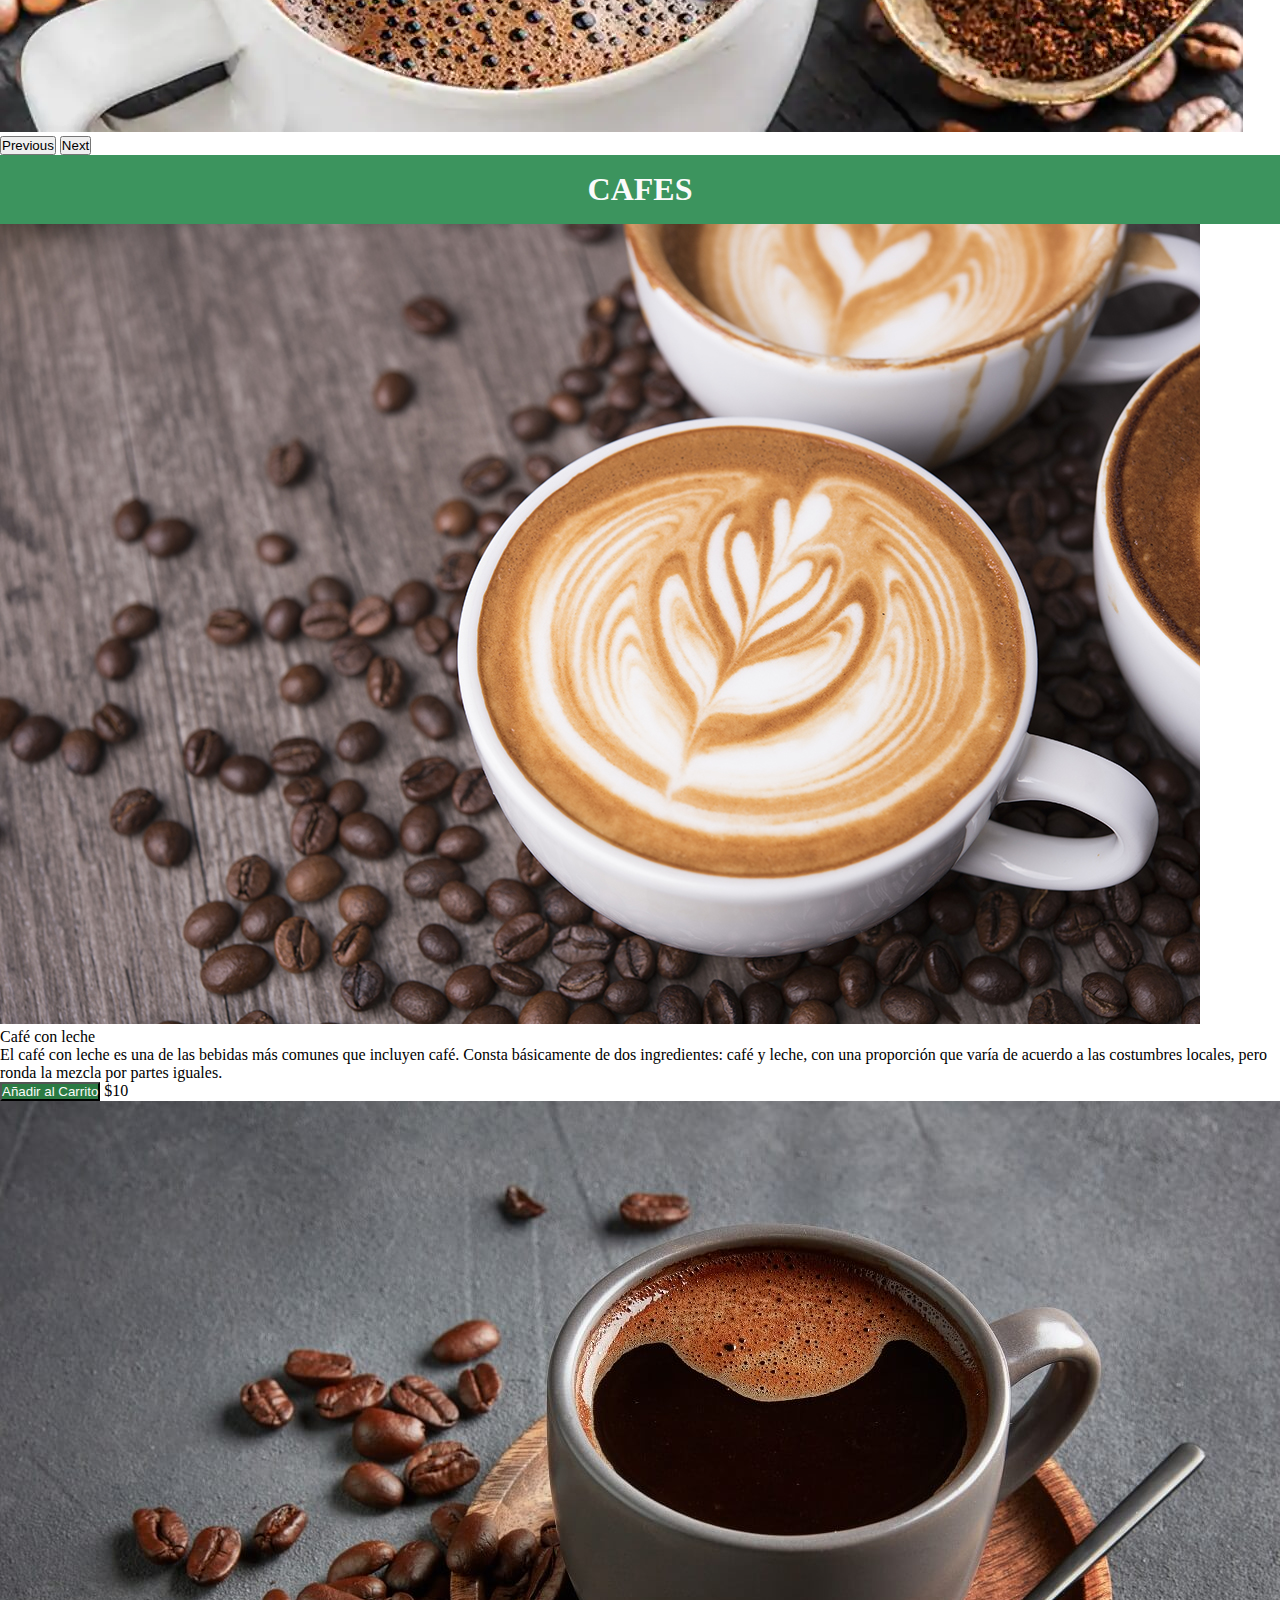
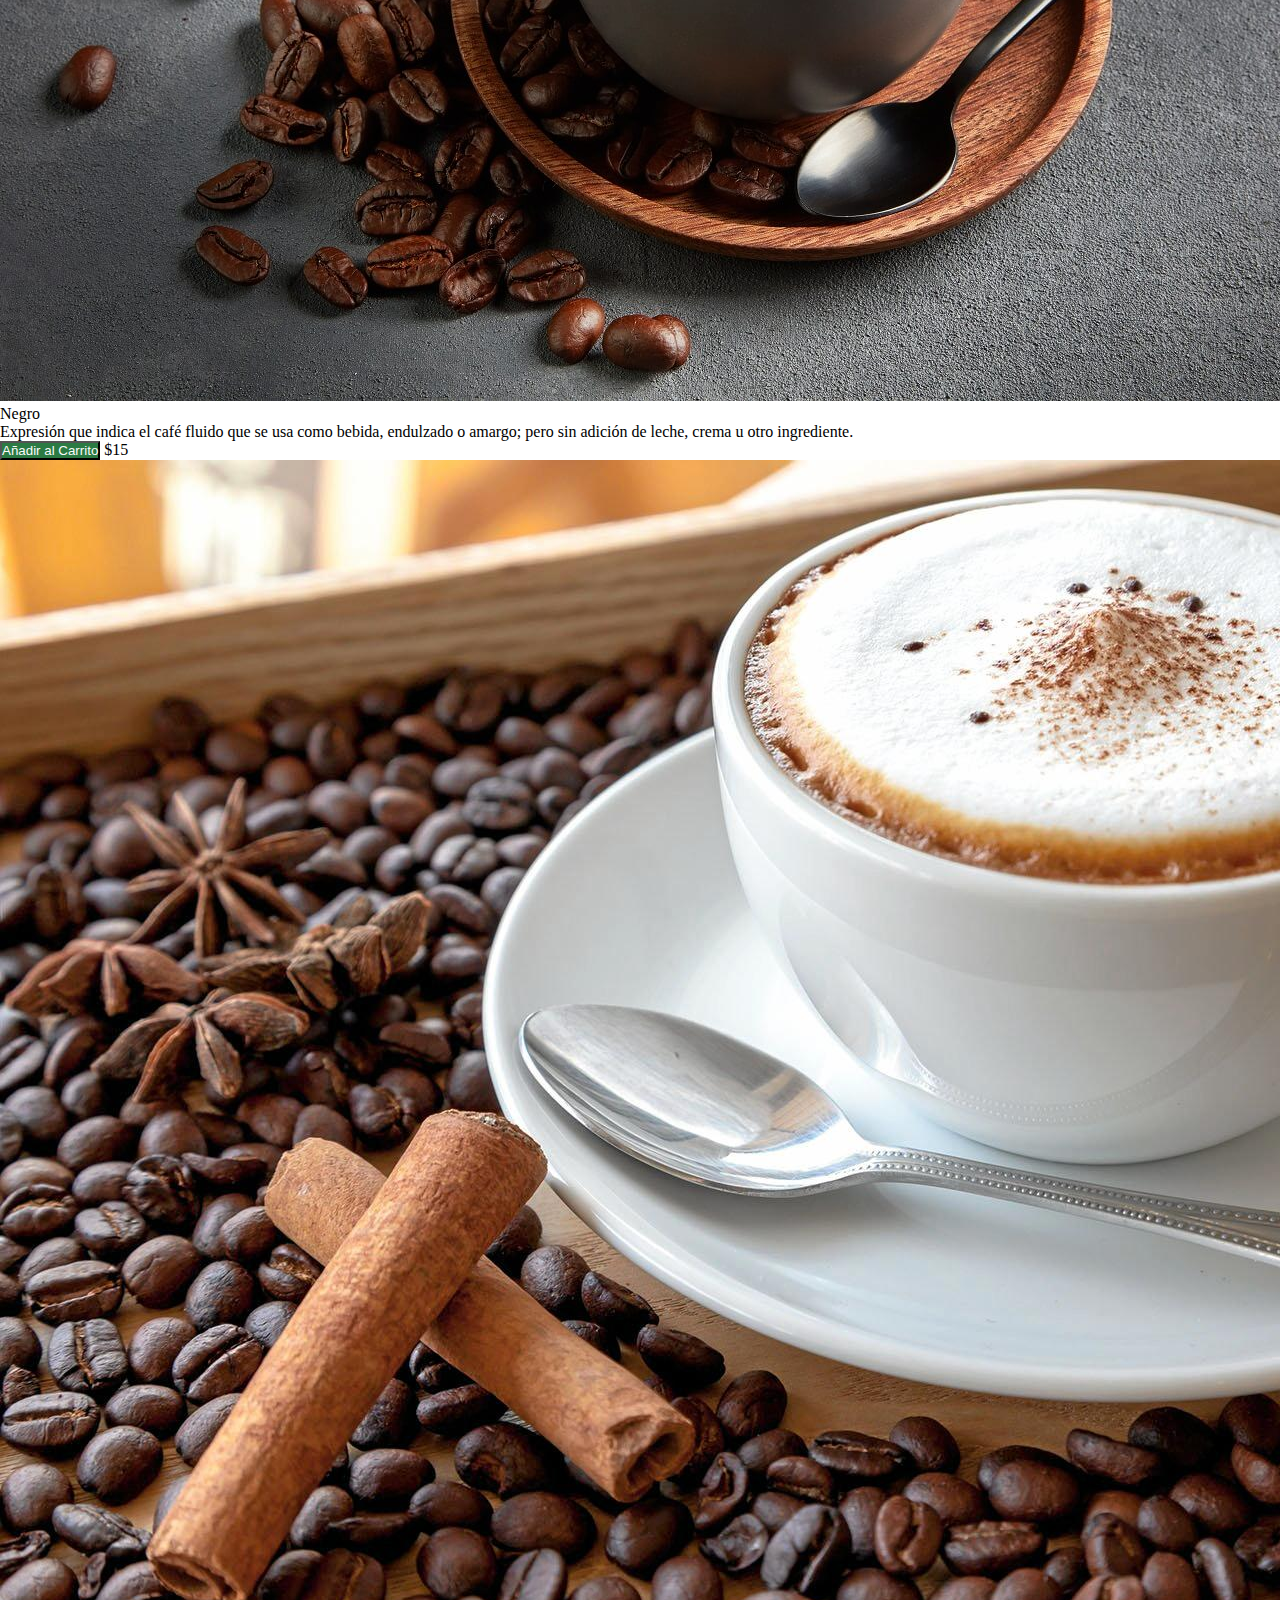
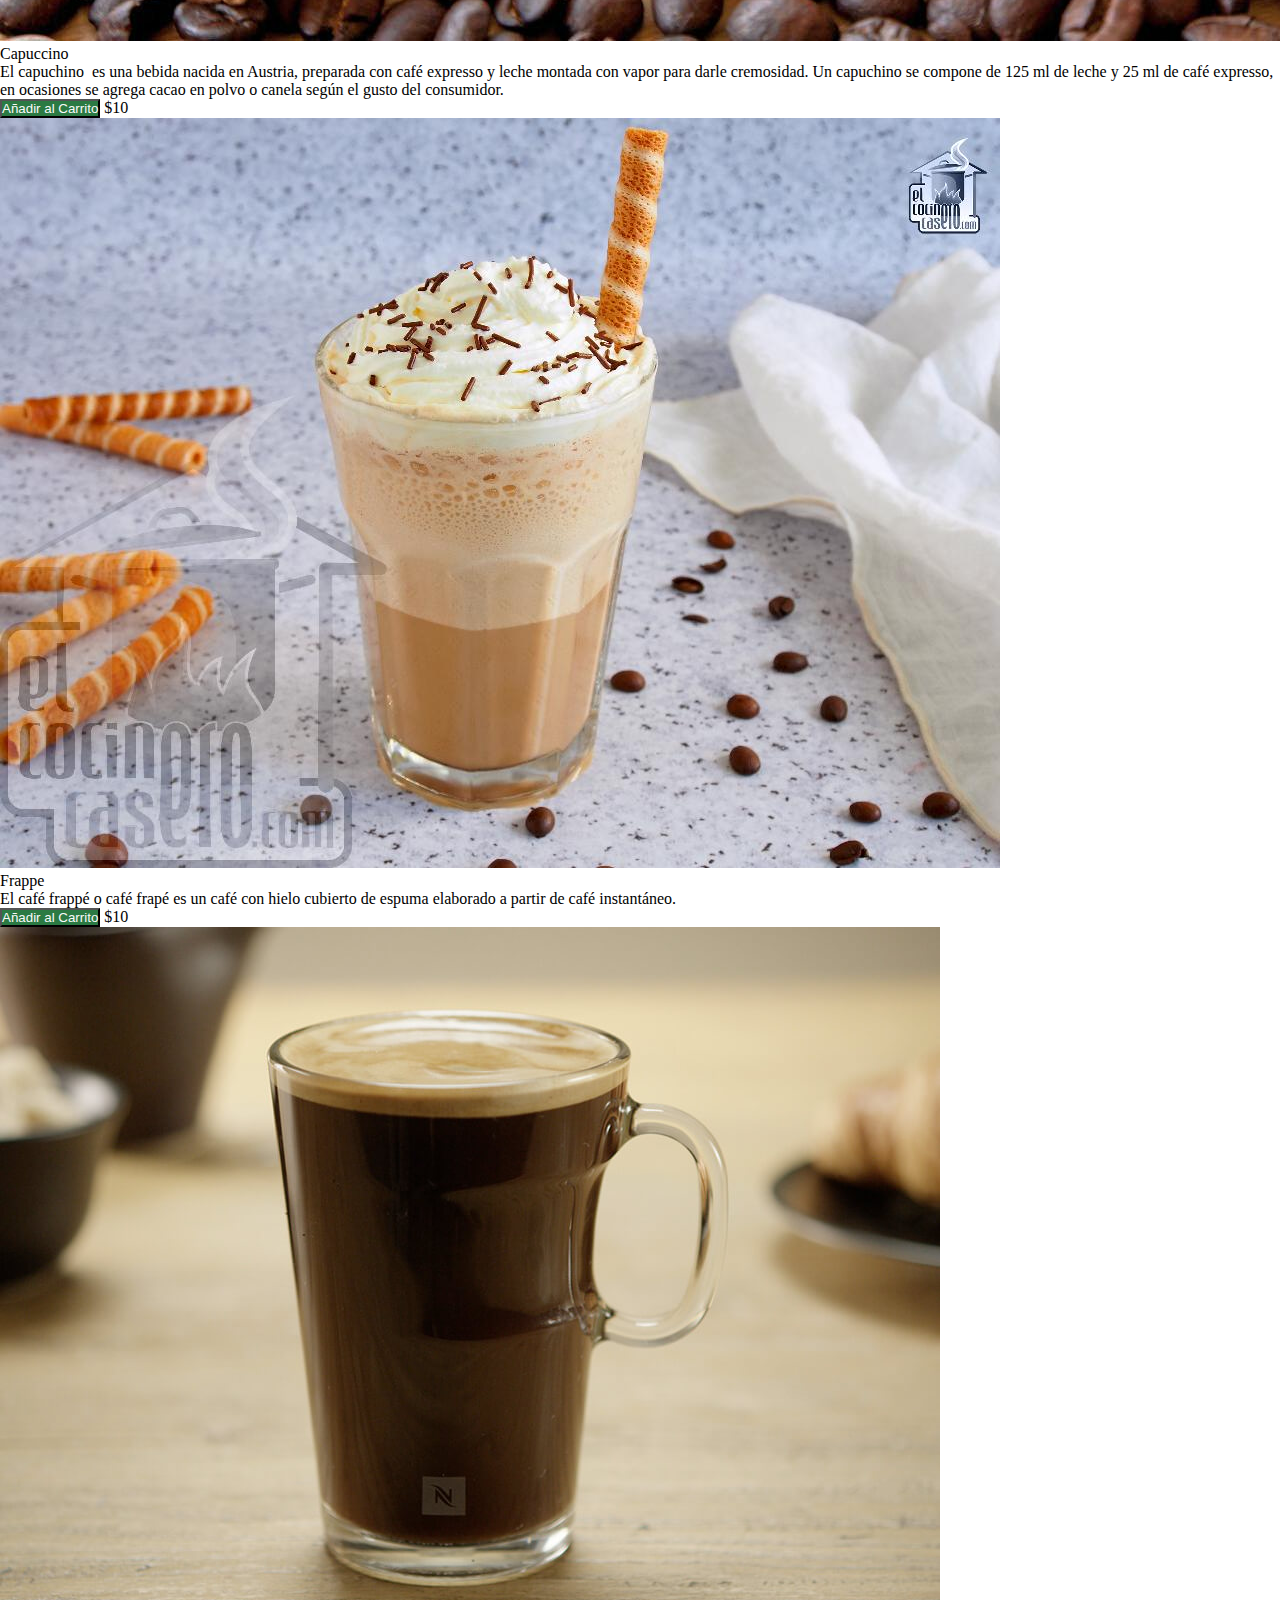
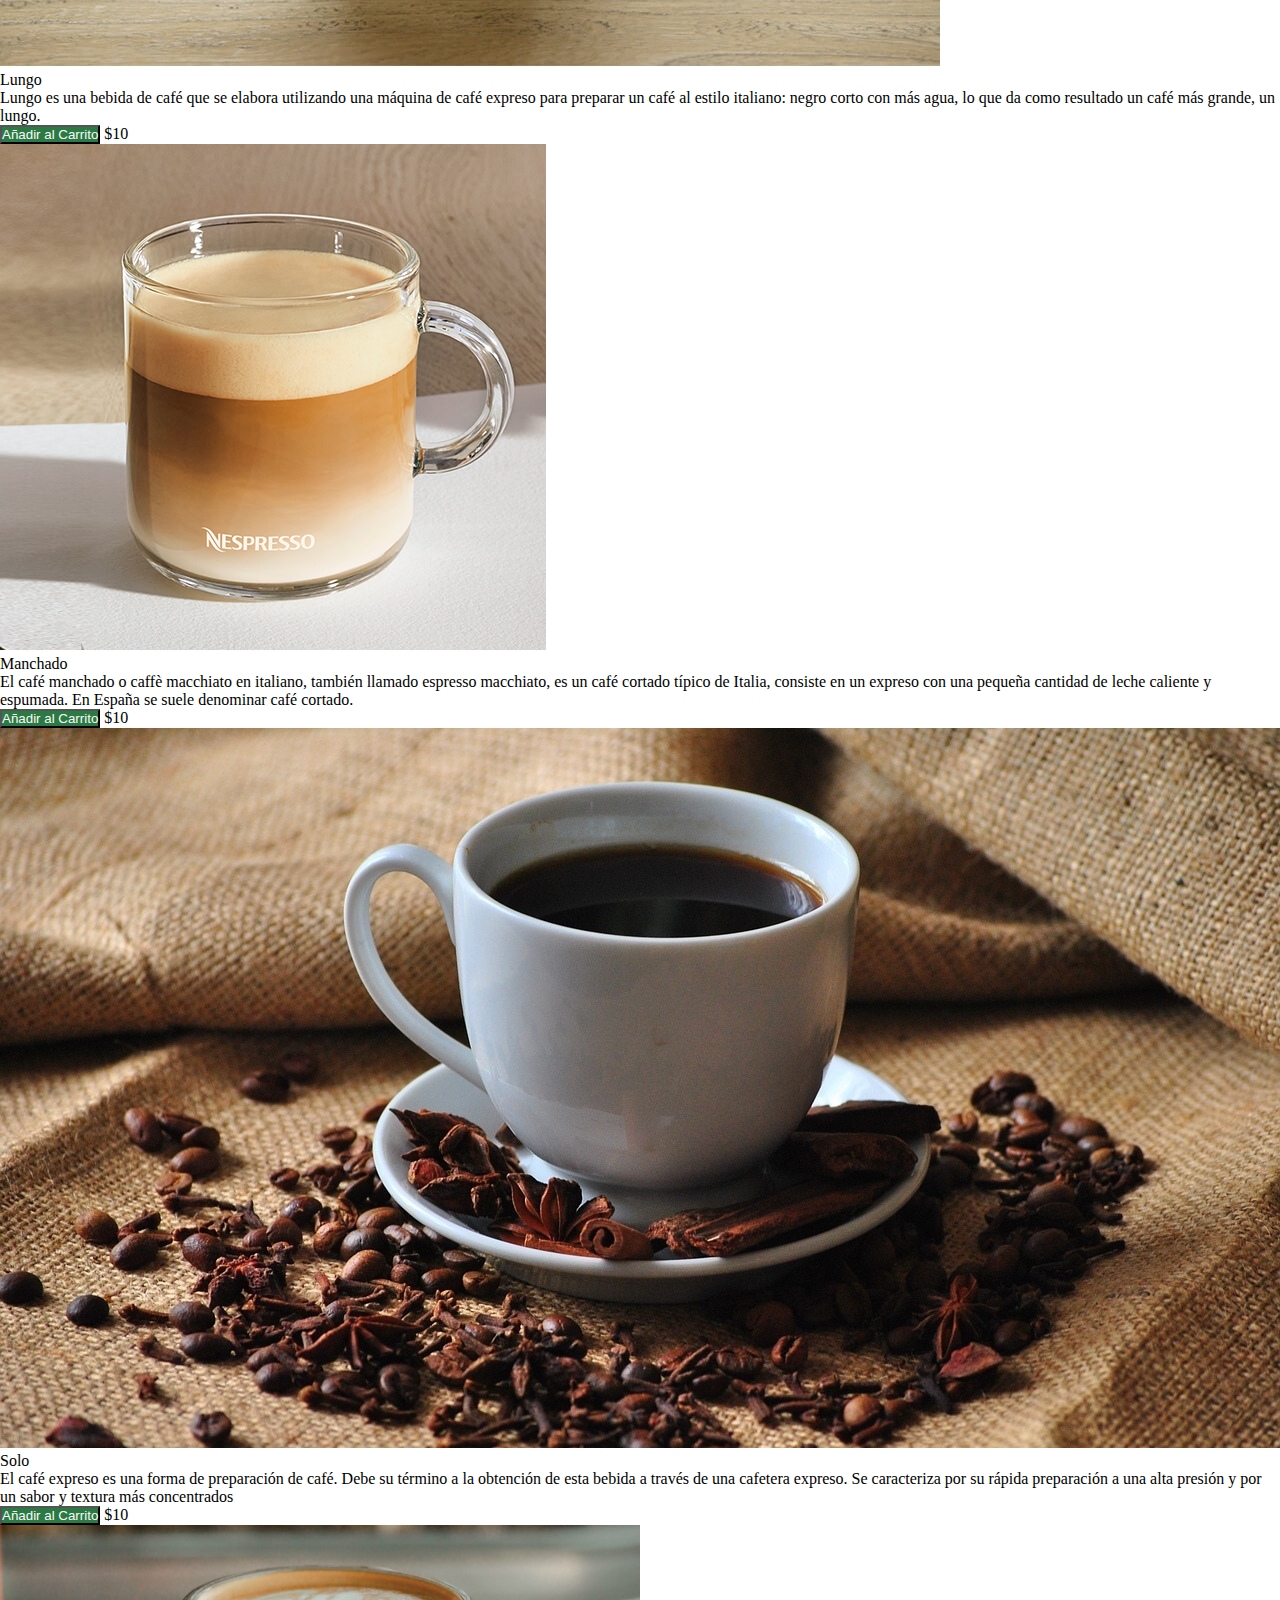
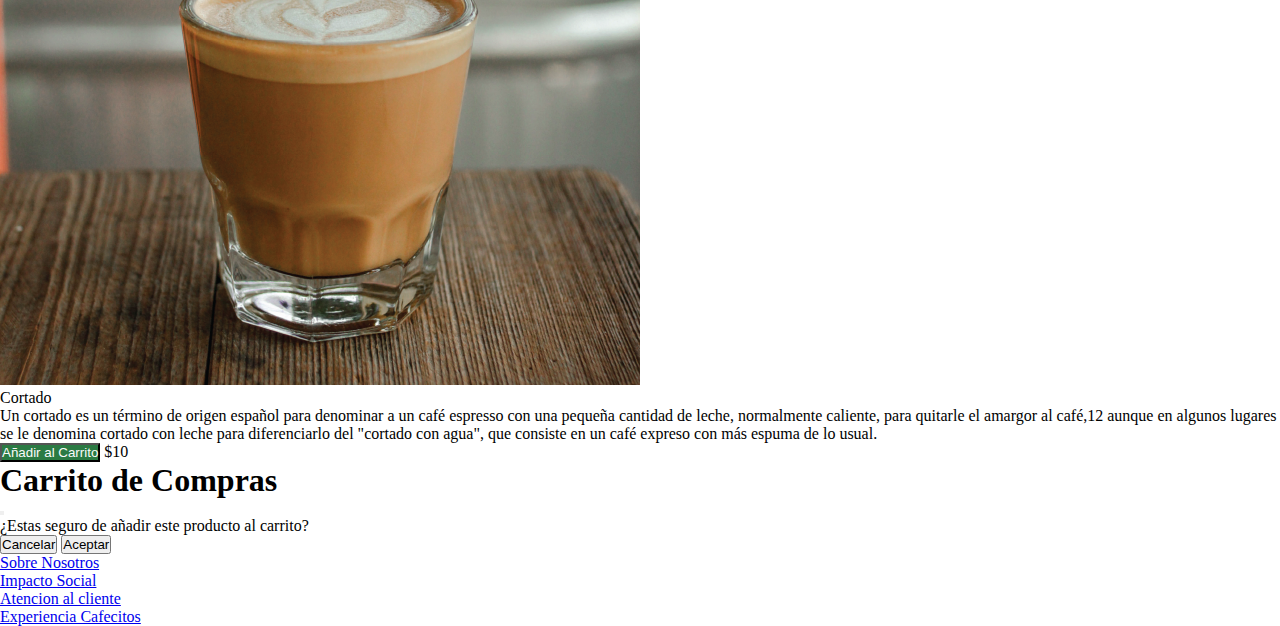
==== commit 1d3de9d5: "quite los lorem" ====
--- a/index.html
+++ b/index.html
@@ -3,6 +3,7 @@
 <head>
     <meta charset="UTF-8">
     <meta name="viewport" content="width=device-width, initial-scale=1.0">
+    <meta name="description" content="Descubre el placer de cada sorbo en nuestra tienda de café. Desde aromáticos granos de origen hasta la taza perfecta, te invitamos a explorar una experiencia sensorial única. Encuentra la mezcla ideal que despierte tus sentidos y sumérgete en el mundo del café de calidad. ¡Bienvenido a tu refugio para amantes del café!">
     <title>Tienda de cafes</title>
     <link href="https://cdn.jsdelivr.net/npm/bootstrap@5.3.2/dist/css/bootstrap.min.css" rel="stylesheet"
         integrity="sha384-T3c6CoIi6uLrA9TneNEoa7RxnatzjcDSCmG1MXxSR1GAsXEV/Dwwykc2MPK8M2HN" crossorigin="anonymous">
@@ -49,7 +50,7 @@
 
     <!-- Productos -->
     <div class="productos">
-        <h2>Cafes</h2>
+        <h1>Cafes</h1>
     </div>
 
     <!-- cards -->
@@ -60,7 +61,7 @@
             <div class="card col-xl-3 col-md-6 col-sm-12">
                 <img src="img/café-con-leche.jpeg" class="card-img-top" alt="cafe-con-leche">
                 <div class="card-body">
-                    <h5 class="card-title">Café con leche</h5>
+                    <p class="card-title">Café con leche</p>
                     <p class="card-text">El café con leche es una de las bebidas más comunes que incluyen café. Consta básicamente de dos ingredientes: café y leche, con una proporción que varía de acuerdo a las costumbres locales, pero ronda la mezcla por partes iguales.</p>
                     <button type="button" class="btn btncafecitos" data-bs-toggle="modal" data-bs-target="#exampleModal">
                         Añadir al Carrito
@@ -72,7 +73,7 @@
             <div class="card col-xl-3 col-md-6 col-sm-12">
                 <img src="img/Cafe-negro.jpg" class="card-img-top" alt="cafe-negro">
                 <div class="card-body">
-                    <h5 class="card-title">Negro</h5>
+                    <p class="card-title">Negro</p>
                     <p class="card-text">Expresión que indica el café fluido que se usa como bebida, endulzado o amargo; pero sin adición de leche, crema u otro ingrediente.</p>
                     <button type="button" class="btn btncafecitos" data-bs-toggle="modal" data-bs-target="#exampleModal">
                         Añadir al Carrito
@@ -84,7 +85,7 @@
             <div class="card col-xl-3 col-md-6 col-sm-12">
                 <img src="img/Cafe_capuchino.jpg" class="card-img-top" alt="cafe_capuchino">
                 <div class="card-body">
-                    <h5 class="card-title">Capuccino</h5>
+                    <p class="card-title">Capuccino</p>
                     <p class="card-text">El capuchino ​ es una bebida nacida en Austria, preparada con café expresso y leche montada con vapor para darle cremosidad. Un capuchino se compone de 125 ml de leche y 25 ml de café expresso, en ocasiones se agrega cacao en polvo o canela según el gusto del consumidor.</p>
                     <button type="button" class="btn btncafecitos" data-bs-toggle="modal" data-bs-target="#exampleModal">
                         Añadir al Carrito
@@ -96,7 +97,7 @@
             <div class="card col-xl-3 col-md-6 col-sm-12">
                 <img src="img/cafe-frappe.jpeg" class="card-img-top" alt="cafe-frappe">
                 <div class="card-body">
-                    <h5 class="card-title">Frappe</h5>
+                    <p class="card-title">Frappe</p>
                     <p class="card-text">El café frappé o café frapé es un café con hielo cubierto de espuma elaborado a partir de café instantáneo.</p>
                     <button type="button" class="btn btncafecitos" data-bs-toggle="modal" data-bs-target="#exampleModal">
                         Añadir al Carrito
@@ -112,7 +113,7 @@
             <div class="card col-xl-3 col-md-6 col-sm-12">
                 <img src="img/cafe-largo.jpg" class="card-img-top" alt="cafe-largo">
                 <div class="card-body">
-                    <h5 class="card-title">Lungo</h5>
+                    <p class="card-title">Lungo</p>
                     <p class="card-text">Lungo es una bebida de café que se elabora utilizando una máquina de café expreso para preparar un café al estilo italiano: negro corto con más agua, lo que da como resultado un café más grande, un lungo.</p>
                     <button type="button" class="btn btncafecitos" data-bs-toggle="modal" data-bs-target="#exampleModal">
                         Añadir al Carrito
@@ -124,7 +125,7 @@
             <div class="card col-xl-3 col-md-6 col-sm-12">
                 <img src="img/cafe-manchado.jpg" class="card-img-top" alt="cafe-manchado">
                 <div class="card-body">
-                    <h5 class="card-title">Manchado</h5>
+                    <p class="card-title">Manchado</p>
                     <p class="card-text">El café manchado o caffè macchiato en italiano, también llamado espresso macchiato, es un café cortado típico de Italia, consiste en un expreso con una pequeña cantidad de leche caliente y espumada. En España se suele denominar café cortado.</p>
                     <button type="button" class="btn btncafecitos" data-bs-toggle="modal" data-bs-target="#exampleModal">
                         Añadir al Carrito
@@ -136,7 +137,7 @@
             <div class="card col-xl-3 col-md-6 col-sm-12">
                 <img src="img/cafe-solo.jpg" class="card-img-top" alt="cafe-solo">
                 <div class="card-body">
-                    <h5 class="card-title">Solo</h5>
+                    <p class="card-title">Solo</p>
                     <p class="card-text">El café expreso es una forma de preparación de café.​ Debe su término a la obtención de esta bebida a través de una cafetera expreso.​ Se caracteriza por su rápida preparación a una alta presión y por un sabor y textura más concentrados</p>
                     <button type="button" class="btn btncafecitos" data-bs-toggle="modal" data-bs-target="#exampleModal">
                         Añadir al Carrito
@@ -148,7 +149,7 @@
             <div class="card col-xl-3 col-md-6 col-sm-12">
                 <img src="img/Cortadito.png" class="card-img-top" alt="Cortadito">
                 <div class="card-body">
-                    <h5 class="card-title">Cortado</h5>
+                    <p class="card-title">Cortado</p>
                     <p class="card-text">Un cortado es un término de origen español para denominar a un café espresso con una pequeña cantidad de leche, normalmente caliente, para quitarle el amargor al café,1​2​ aunque en algunos lugares se le denomina cortado con leche para diferenciarlo del "cortado con agua", que consiste en un café expreso con más espuma de lo usual.</p>
                     <button type="button" class="btn btncafecitos" data-bs-toggle="modal" data-bs-target="#exampleModal">
                         Añadir al Carrito
--- a/css/style.css
+++ b/css/style.css
@@ -1,272 +1,247 @@
-@import url('https://fonts.googleapis.com/css2?family=Montserrat:ital,wght@0,400;1,200&family=Open+Sans:ital,wght@0,300;0,400;1,500&family=Poppins:ital,wght@0,200;0,300;0,400;1,100;1,200;1,300&family=Roboto&family=Roboto+Condensed:ital,wght@1,300&family=Roboto+Mono:ital,wght@0,300;0,400;1,300&display=swap');
-
-.imgLogo{
-    width: 150px;
+@import url("https://fonts.googleapis.com/css2?family=Montserrat:ital,wght@0,400;1,200&family=Open+Sans:ital,wght@0,300;0,400;1,500&family=Poppins:ital,wght@0,200;0,300;0,400;1,100;1,200;1,300&family=Roboto&family=Roboto+Condensed:ital,wght@1,300&family=Roboto+Mono:ital,wght@0,300;0,400;1,300&display=swap");
+.btncafecitos {
+  background-color: #2b7a43;
+  color: #fafafa;
+}
+.btncafecitos:hover {
+  background-color: #21612c;
+  color: #fafafa;
+}
+
+.card {
+  border: none;
+}
+
+.contactate {
+  margin: auto;
+}
+
+.nombre {
+  margin: auto;
+  padding: auto;
+  background-color: #21612c;
+}
+
+.contacto {
+  color: rgb(235, 235, 235);
+  padding: 0;
+  margin: 0;
+  font-family: "Gill Sans", "Gill Sans MT", Calibri, "Trebuchet MS", sans-serif;
+}
+
+.body1 {
+  background: linear-gradient(90deg, rgb(66, 136, 101), 0%, rgb(71, 150, 92) 35%, rgb(31, 73, 41) 100%);
+  font-family: "Times New Roman", Times, serif;
+}
+
+.form {
+  width: 24%;
+  padding: 50px;
+  border-radius: 20px;
+}
+
+.boton {
+  display: flex;
+  align-items: center;
+  justify-content: center;
+}
+
+.container2 {
+  position: absolute;
+  width: 100%;
+  bottom: 0;
+  left: 0;
+  height: 200px;
+}
+
+.footer {
+  bottom: 0;
+  position: absolute;
+}
+
+.row {
+  box-sizing: content-box;
+  width: 100%;
+}
+
+.fondo1 {
+  background: linear-gradient(90deg, rgb(66, 136, 101), 0%, rgb(71, 150, 92) 35%, rgb(31, 73, 41) 100%);
+}
+
+.containerform {
+  margin-top: 100px;
+}
+
+.contenedorPadre {
+  display: flex;
+  text-align: center;
+  justify-content: center;
+  align-items: center;
+}
+
+.imgLogo {
+  width: 150px;
 }
 
 .encabezado {
-    background-color: #fff;
-    
+  background-color: #fff;
 }
 
 .menuNav a {
-    text-transform: uppercase;
-    font-size: 1.4rem;
-    border-left: 1px solid #24a735;
-    border-right: 1px solid #22692c;
-    padding: 0;
+  text-transform: uppercase;
+  font-size: 1.4rem;
+  border-left: 1px solid #24a735;
+  border-right: 1px solid #22692c;
+  padding: 0;
 }
 
 .menuNav a:hover {
-    background-color: #335735;
-    color: #fafafa;
-}
-
-/* *Productos* */
+  background-color: #335735;
+  color: #fafafa;
+}
+
+.body {
+  background: linear-gradient(90deg, rgb(66, 136, 101), 0%, rgb(71, 150, 92) 35%, rgb(31, 73, 41) 100%);
+}
+
+.text1 {
+  text-align: center;
+  padding: 100px;
+}
+
+.subt1 {
+  text-align: center;
+  text-transform: uppercase;
+}
+
+.titulo1 {
+  text-align: center;
+  padding: 80px;
+  margin: 20px;
+}
+
+.parrafo1 {
+  text-align: center;
+  width: 400px;
+  height: 300px;
+  margin-left: 750px;
+}
+
+.titulo2 {
+  text-align: center;
+  margin: 20px;
+}
+
+.parrafo2 {
+  text-align: center;
+  width: 400px;
+  height: 300px;
+  margin-left: 750px;
+}
+
+.titulo3 {
+  display: flex;
+  justify-content: center;
+  align-items: flex-end;
+}
+
+.parrafo3 {
+  text-align: center;
+  width: 400px;
+  height: 300px;
+  margin-left: 750px;
+}
+
+.contenedorimg {
+  text-align: center;
+}
+
+.tituloMenu {
+  text-align: center;
+  justify-content: center;
+  font-size: 20px;
+  font-family: Montserrat;
+  background-color: #21612c;
+}
+
+.tituloTienda {
+  text-align: center;
+  color: #21612c;
+  font-family: serif;
+}
+
+.parrafoA {
+  font-family: Montserrat;
+}
+
+.Titulomenu {
+  text-align: center;
+  color: #21612c;
+  font-family: serif;
+}
+
+* {
+  margin: 0;
+  padding: 0;
+  box-sizing: border-box;
+}
+
+body {
+  min-height: 100vh;
+}
+
+.header {
+  position: fixed;
+  top: 0;
+  left: 0;
+  width: 100%;
+  padding: 20px 100px;
+  background-color: seagreen;
+  display: flex;
+  justify-content: space-between;
+  align-items: center;
+  z-index: 100;
+}
+
+.logo {
+  font-size: 32px;
+  color: white;
+  text-decoration: none;
+  font-weight: 700;
+}
+
+.navbar a {
+  position: relative;
+  font-size: 18px;
+  color: #fff;
+  font-weight: 300;
+  text-decoration: none;
+  margin-left: 40px;
+}
+.navbar a::before {
+  content: "";
+  position: absolute;
+  top: 100%;
+  left: 0;
+  width: 0;
+  height: 2px;
+  background: #fff;
+  transition: 0.3s;
+}
+.navbar a:hover::before {
+  width: 100%;
+}
 
 .productos {
-    background-color: #3c945e;
-    color: #fafafa;
-    text-align: center;
-    text-transform: uppercase;
-    font-weight: bold;
-    padding: 16px;
-}
-
+  background-color: #3c945e;
+  color: #fafafa;
+  text-align: center;
+  text-transform: uppercase;
+  font-weight: bold;
+  padding: 16px;
+}
 .productos h2 {
-    font-size: 3rem;
-}
-
-/* *Botones* */
-
-.btncafecitos {
-    background-color: #2b7a43;
-    color: #fafafa;
-}
-
-.btncafecitos:hover {
-    background-color: #21612c;
-    color: #fafafa;
-}
-
-.card {
-    border: none;
-}
-
-.contactate {
-    margin: auto;
-}
-
-.nombre {
-    margin: auto;
-    padding: auto;
-    background-color: #21612c;
-}
-
-.contacto{
-    color: rgb(235, 235, 235);
-    padding: 0;
-    margin: 0;
-    font-family: 'Gill Sans', 'Gill Sans MT', Calibri, 'Trebuchet MS', sans-serif;
-
-}
-.body1{
-    background: linear-gradient(90deg, rgb(66, 136, 101), 0%, rgb(71, 150, 92) 35%, rgb(31, 73, 41) 100%);
-    font-family: 'Times New Roman', Times, serif;
-
-}
-
-/* contactate */
-
-.form{
-width: 24%;
-padding: 50px;
-border-radius: 20px;
-}
-
-.boton{
-display: flex;
-align-items: center;
-justify-content: center;
-}
-
-.container2 {
-
-
-position: absolute;
-width: 100%;
-bottom: 0;
-left: 0;
-height: 200px;
-}
-
-.footer{
-bottom: 0;
-position: absolute;
-}
-
-
-.row{
-box-sizing: content-box;
-width: 100%;
-}
-
-/* INICIO */
-
-.body{
-    background: linear-gradient(90deg, rgb(66, 136, 101), 0%, rgb(71, 150, 92) 35%, rgb(31, 73, 41) 100%);
-}
-
-.text1{
-    text-align: center;
-    padding: 100px;
-}
-.subt1{
-    text-align: center;
-    text-transform: uppercase;
-}
-
-.titulo1{
-    text-align: center;
-    padding: 80px;
-    margin: 20px;
-}
-
-.parrafo1{
-    text-align: center;
-    width: 400px;
-    height: 300px;
-    margin-left: 750px;  
-}
-
-.titulo2{
-    text-align: center;
-    margin: 20px;
-
-}
-
-.parrafo2{
-    text-align: center;
-    width: 400px;
-    height: 300px;
-    margin-left: 750px;  
-}
-
-.titulo3{
-   display: flex;
-   justify-content: center;
-   align-items: flex-end;
-}
-
-.parrafo3{
-    text-align: center;
-    width: 400px;
-    height: 300px;
-    margin-left: 750px;
-}
-
-.contenedorimg {
-    text-align: center;
-}
-
-/* contacto */
-
-.fondo1 {background: linear-gradient(90deg, rgb(66, 136, 101), 0%, rgb(71, 150, 92) 35%, rgb(31, 73, 41) 100%);
-}
-
-.containerform {
-    margin-top: 100px;
-}
-
-.contenedorPadre{
-    display: flex;
-    text-align: center;
-    justify-content: center;
-    align-items: center;
-}
-
-/* menu */
-
-.tituloMenu{
-    text-align: center;
-    justify-content: center;
-    font-size: 20px;
-    font-family: Montserrat;
-    background-color: #21612c;
-
-}
-
-.tituloTienda {
-    text-align: center;
-    color: #21612c;
-    font-family: serif;    
-}
-
-.parrafoA {
-    font-family: Montserrat;
-}
-
-
-.Titulomenu {
-    text-align: center;
-    color: #21612c;
-    font-family: serif;
-}
-
-/* navs */
-
-*{
-    margin: 0;
-    padding: 0;
-    box-sizing: border-box;
-}
-
-body{
-    min-height: 100vh;
-
-}
-
-.header{
-    position: fixed;
-    top: 0;
-    left: 0;
-    width: 100%;
-    padding: 20px 100px;
-    background-color: seagreen;
-    display: flex;
-    justify-content: space-between;
-    align-items: center;
-    z-index: 100;
-}
-
-.logo{
-    font-size: 32px;
-    color: white;
-    text-decoration: none;
-    font-weight: 700;
-}
-
-.navbar a{
-    position: relative;
-    font-size: 18px;
-    color: #fff;
-    font-weight: 300;
-    text-decoration: none;
-    margin-left: 40px;
-
-}
-
-.navbar a::before {
-    content: '';
-    position: absolute;
-    top: 100%;
-    left: 0;
-    width: 0;
-    height: 2px;
-    background: #fff;
-    transition: .3s;
-}
-
-.navbar a:hover::before {
-    width: 100%;
-} +  font-size: 3rem;
+}
+
+/*# sourceMappingURL=style.css.map */
